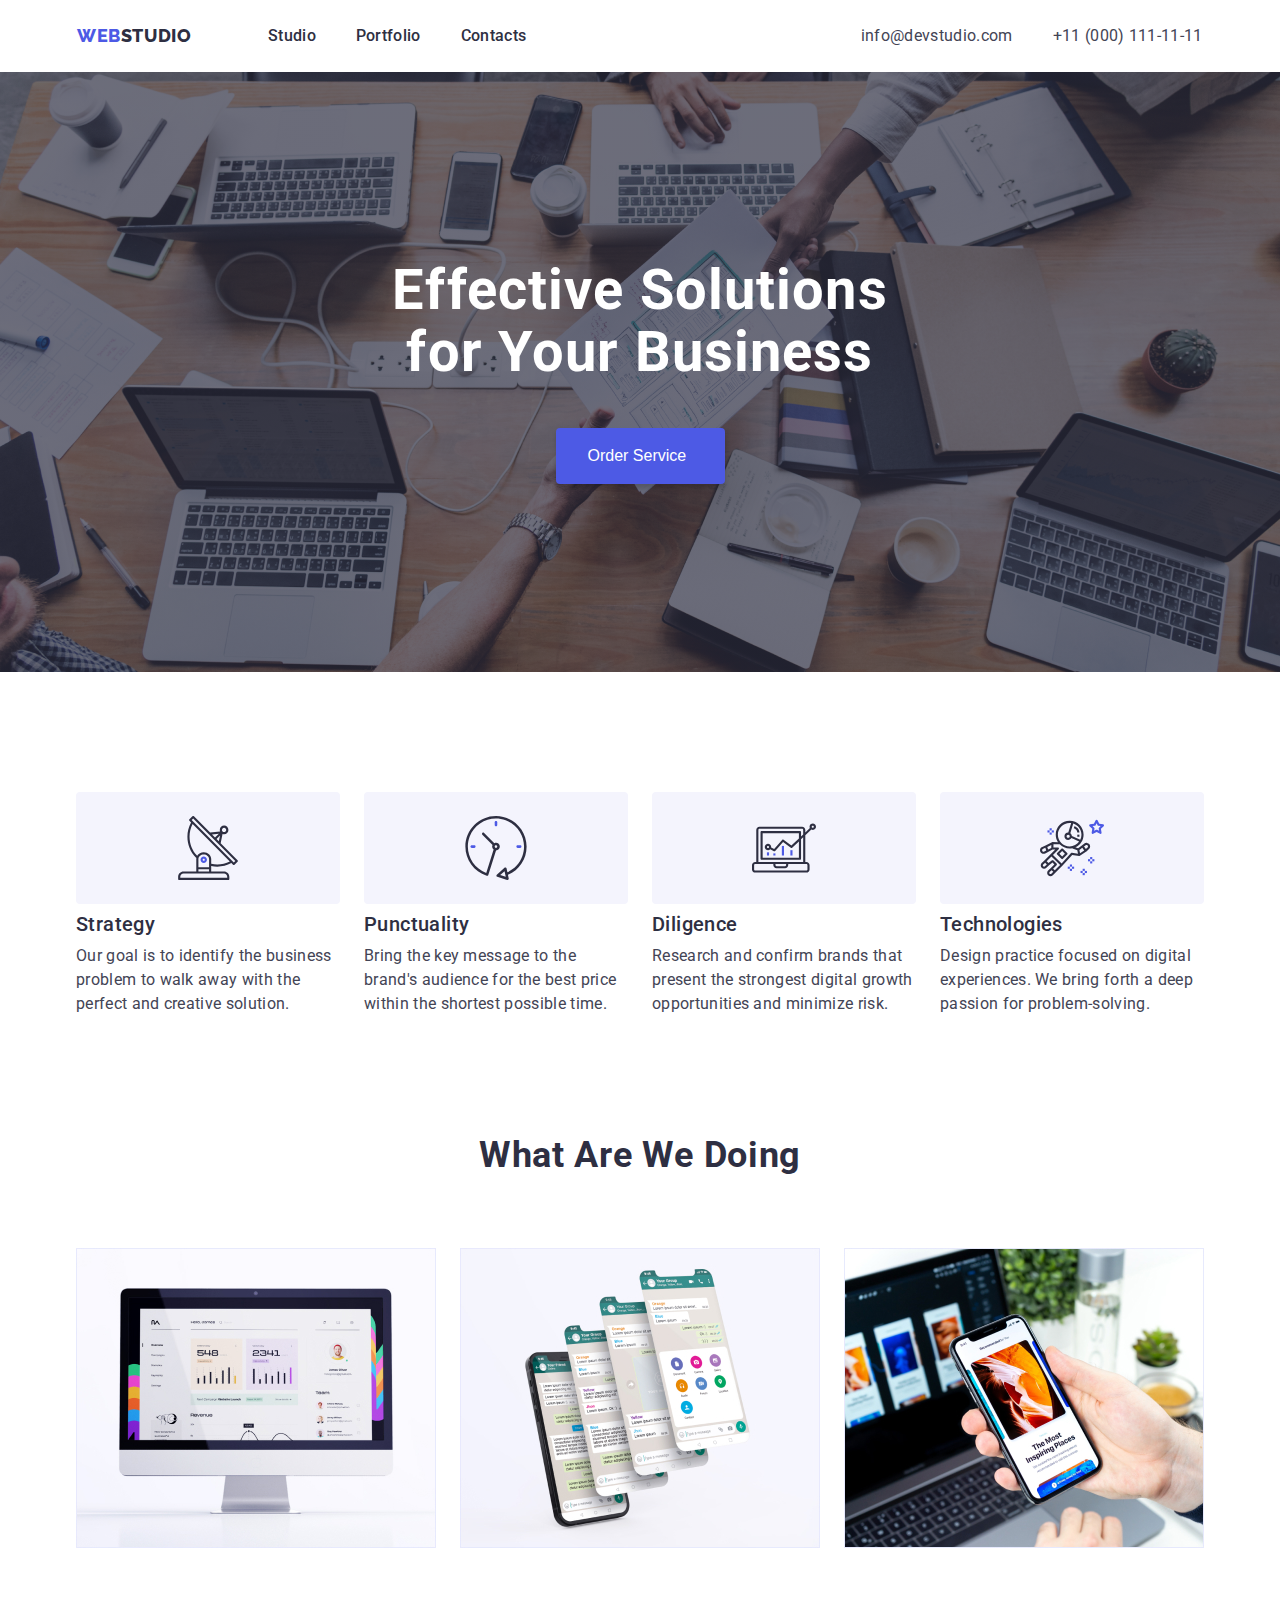
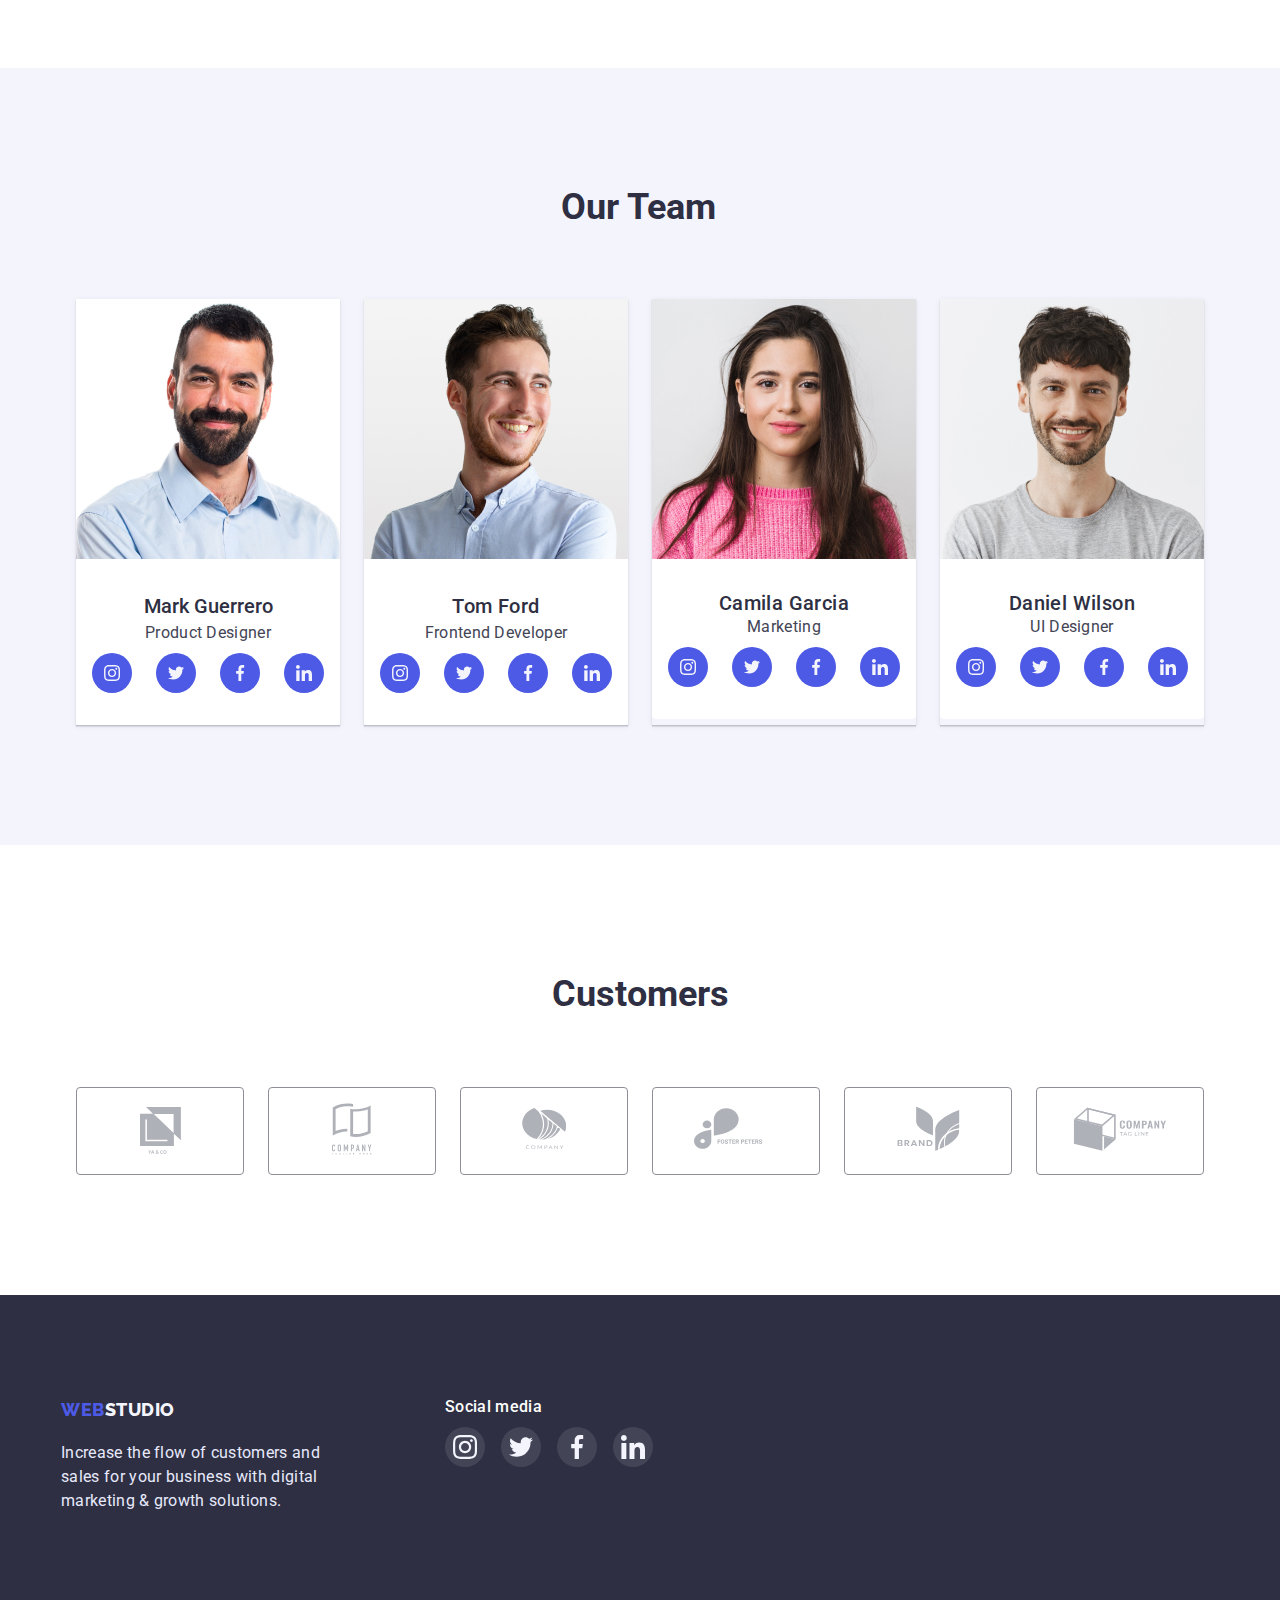
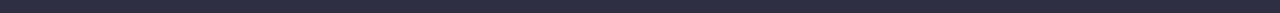
==== index.html @ 6d8fb976 "Update index.html" ====
<!DOCTYPE html>
<html lang="en">
<head>
    <meta charset="UTF-8">
    <meta http-equiv="X-UA-Compatible" content="IE=edge">
    <meta name="viewport" content="width=device-width, initial-scale=1.0">
    <title>WebStudio</title>
    <link rel="stylesheet" href="./css/styles.css">
    <link rel="stylesheet" href="./images/icons.svg">
    <link rel="preconnect" href="https://fonts.googleapis.com">
    <link rel="preconnect" href="https://fonts.gstatic.com" crossorigin>
    <link href="https://fonts.googleapis.com/css2?family=Raleway:wght@800&family=Roboto:wght@400;500;700&display=swap" rel="stylesheet">
</head>
<body>
 <header class="header-web">
    <div class="header-container">
    <nav class="menu">
        <a class="menu__logo" href="./index.html">Web<span class="menu-span">Studio</span></a> 
        <ul class="links">
            <li><a class="links__studio" href="./index.html">Studio</a></li>
            <li><a class="links__portfolio" href="./portfolio.html">Portfolio</a></li>
            <li><a class="links__contacts" href="#">Contacts</a></li>
        </ul>
    </nav>
    <address class="adress">
    <ul class="addresss">
        <li><a class="addresss__gmail" href="mailto:info@devstudio.com">info@devstudio.com</a></li>
        <li><a class="addresss__telefon" href="tel:+110001111111">+11 (000) 111-11-11</a></li>
    </ul>
    </address>
</div>
 </header> 
 <main>
<section class="section1">
<div class="container1">
<h1 class="section1__title">Effective Solutions for Your Business</h1>
<button class="section1__button" data-modal-open type="button">Order Service</button>
</div>
</section>
<div class="backdrop is-hidden" data-modal >
    <div class="modal">
    <button class="closer" data-modal-close><svg class="hrest" width="11" height="11"><use href="./images/symbol-defs.svg#icon-Vector-12"></use></svg></button>
    <form class="forma">
        <p class="forma__tutor">
        Leave your contacts and we will call you back
        </p>
        <label  class="name">
           <span4 class="name__fr">Name</span4>
        </label>
            <input class="forma__hp12" type="text" name="Ім'я">
            <a class="forma__person" href="#"><svg class="forma__person" width="12" height="12"><use href="./images/symbol-defs.svg#icon--c"></use></svg></a>
        <label for="jaffa" class="conect">
        <span3 class="conect__pol">Phone</span3>
        </label>
            <input  class="forma__len" type="tel" name="Телефон">
            <a class="forma__telefon" href="#"><svg class="forma__telefon" widht="13" height="13"><use href="./images/symbol-defs.svg#icon--b"></use></svg></a>
        <label for="mersy" class="conect">
         <span3 class="conect__ita">Email</span3>
        </label>
          <input class="forma__macb" type="email" name="Пошта">
          <a class="forma__poshta" href="#"><svg class="forma__poshta" widht="15" height="12"><use href="./images/symbol-defs.svg#icon--a"></use></svg></a>
        <label for="pineee" class="coments">
        <span3 class="coments__chi">Comment</span3>
        </label>
          <textarea id="comb" class="forma__blb" name="Коментар" rows="5" placeholder="Введіть текст" ></textarea>
        
        <label class="hobby">
            <input  type="checkbox" name="hobby"  value1="Погоджуюся з розсилкою та приймаю" />
            I accept the terms and conditions of the <a class="hobby__links" href="#">Privacy Policy</a>
          </label>
        <button class="button-modal" type="submit"><span2 class="title-modal">Send</span2></button>
      </form>
    </div>
    </div>
<section class="section2">
<div class="container2">
    <h2 class="section2__title">Feature</h2>
    <ul class="feature">
    <li class="feature1">
       <a class="symbol" href="">
    <svg width="64" height="64">
        <use href="./images/symbol-defs.svg#icon-antena"></use>
    </svg>
       </a>
        <h3 class="feature1__title">Strategy</h3>
        <p class="feature1__text">Our goal is to identify the business problem to walk away with the perfect and creative solution.</p>
    </li>
    <li class="feature2">
        <a class="symbol" href="">
        <svg  width="64" height="64">
            <use href="./images/symbol-defs.svg#icon-clock"></use>
        </svg>
    </a>
        <h3 class="feature2__title">Punctuality</h3>
        <p class="feature2__text">Bring the key message to the brand's audience for the best price within the shortest possible time.</p>
    </li>
    <li class="feature3"> 
        <a class="symbol" href="">
        <svg  width="64" height="64">
            <use href="./images/symbol-defs.svg#icon-diagram"></use>
        </svg>
        </a>
        <h3 class="feature3__title">Diligence</h3>
        <p class="feature3__text">Research and confirm brands that present the strongest digital growth opportunities and minimize risk.</p>
    </li>
    <li class="feature4">
        <a class="symbol"   href="">
        <svg  width="64" height="64">
            <use href="./images/symbol-defs.svg#icon-astronaut"></use>
        </svg>
        </a>
        <h3 class="feature4__title">Technologies</h3>
        <p class="feature4__text">Design practice focused on digital experiences. We bring forth a deep passion for problem-solving.</p>
    </li> 
    </ul>
</div> 
</section>
<section class="section3">
<div class="container3">
    <h2 class="section3__title">What are we doing</h2>
    <ul class="photo">
    <li class="photo-list"><a   href="#"><img  src="./images/Rectangle71.jpg" alt="mobile phones" width="360"></a></li>
    <li class="photo-list"><a href="#"><img  src="./images/Rectangle71(1).jpg" alt="computer" width="360"></a></li>
    <li class="photo-list"> <a  href="#"><img src="./images/Rectangle71(2).jpg" alt="mobile phone in hand" width="360" ></a></li>
    </ul>
</div>
</section>
<section class="section4">
    <div class="container4">
    <h2 class="section4__title">Our Team</h2>
    <ul class="team">
        <li class="person">
    <img width="264" src="./images/img(22).jpg" alt="mark guerrero">
<div class="hero-index">
    <h3 class="person1__title">Mark Guerrero</h3>
    <p class="person1__text">Product Designer</p>
   <ul class="social-media">
    <li class="social">
        <a class="insta2" href="">
            <svg width="16" height="16">
                <use href="./images/symbol-defs.svg#icon-instagram"></use>
            </svg>
        </a>
    </li>
    <li class="social">
        <a class= "twitter2" href="">
            <svg width="16" height="16">
                <use href="./images/symbol-defs.svg#icon-twitter"></use>
            </svg>
        </a>
    </li>
    <li class="social">
        <a class="facebook2" href="">
            <svg width="16" height="16">
                <use href="./images/symbol-defs.svg#icon-facebook"></use>
            </svg>
        </a>
    </li>
    <li class="social">
        <a class="linkedin2" href="">
            <svg width="16" height="16">
                <use href="./images/symbol-defs.svg#icon-linkedin"></use>
            </svg>
        </a>
    </li>
   </ul>
</div>
        </li>
        <li class="person">
    <img width="264" src="./images/img(23).jpg" alt="tom ford">
<div class="hero-index">
    <h3 class="person2__title">Tom Ford</h3>
    <p class="person2__text">Frontend Developer</p>
    <ul class="social-media">
        <li class="social">
            <a class="insta2" href="">
                <svg width="16" height="16">
                    <use href="./images/symbol-defs.svg#icon-instagram"></use>
                </svg>
            </a>
        </li>
        <li class="social">
            <a class= "twitter2" href="">
                <svg width="16" height="16">
                    <use href="./images/symbol-defs.svg#icon-twitter"></use>
                </svg>
            </a>
        </li>
        <li class="social">
            <a class="facebook2" href="">
                <svg width="16" height="16">
                    <use href="./images/symbol-defs.svg#icon-facebook"></use>
                </svg>
            </a>
        </li>
        <li class="social">
            <a class="linkedin2" href="">
                <svg width="16" height="16">
                    <use href="./images/symbol-defs.svg#icon-linkedin"></use>
                </svg>
            </a>
        </li>
       </ul>
</div>
        </li>
        <li class="person">
    <img width="264" src="./images/img(24).jpg" alt="camila garcia">
<div class="hero-index">
    <h3 class="person3__title">Camila Garcia</h3>
    <p class="person3__text">Marketing</p>
    <ul class="social-media">
        <li class="social">
            <a class="insta2" href="">
                <svg width="16" height="16">
                    <use href="./images/symbol-defs.svg#icon-instagram"></use>
                </svg>
            </a>
        </li>
        <li class="social">
            <a class= "twitter2" href="">
                <svg width="16" height="16">
                    <use href="./images/symbol-defs.svg#icon-twitter"></use>
                </svg>
            </a>
        </li>
        <li class="social">
            <a class="facebook2" href="">
                <svg width="16" height="16">
                    <use href="./images/symbol-defs.svg#icon-facebook"></use>
                </svg>
            </a>
        </li>
        <li class="social">
            <a class="linkedin2" href="">
                <svg width="16" height="16">
                    <use href="./images/symbol-defs.svg#icon-linkedin"></use>
                </svg>
            </a>
        </li>
       </ul>
</div>
        </li>
        <li class="person">
    <img width="264" src="./images/img(25).jpg" alt="daniel wilson">
<div class="hero-index">
    <h3 class="person4__title">Daniel Wilson</h3>
    <p class="person4__text">UI Designer</p>
    <ul class="social-media">
        <li class="social">
            <a class="insta2" href="">
                <svg width="16" height="16">
                    <use href="./images/symbol-defs.svg#icon-instagram"></use>
                </svg>
            </a>
        </li>
        <li class="social">
            <a class= "twitter2" href="">
                <svg width="16" height="16">
                    <use href="./images/symbol-defs.svg#icon-twitter"></use>
                </svg>
            </a>
        </li>
        <li class="social">
            <a class="facebook2" href="">
                <svg width="16" height="16">
                    <use href="./images/symbol-defs.svg#icon-facebook"></use>
                </svg>
            </a>
        </li>
        <li class="social">
            <a class="linkedin2" href="">
                <svg width="16" height="16">
                    <use href="./images/symbol-defs.svg#icon-linkedin"></use>
                </svg>
            </a>
        </li>
       </ul>
</div>
        </li>
</ul>
</div>
</section>
<section class="section5">
    <div class="container5">
     <h2 class="section5__vector">Customers</h2>
     <ul class="vector-group">
        <li class="group">
            <a class="client1" href="">
                <svg width="41" height="47">
                   <use href="./images/symbol-defs.svg#group-6"></use>
               </svg>
            </a>
        </li>
        <li class="group">
            <a href="">
                <svg width="40" height="52" class="client2" >
                    <use href="./images/symbol-defs.svg#group3"></use>
                </svg>
             </a>
        </li>
        <li class="group">
            <a href="">
                <svg width="44" height="41" class="client3" >
                    <use href="./images/symbol-defs.svg#group5"></use>
                </svg>
             </a>
        </li>
        <li class="group">
            <a href="">
                <svg width="84" height="41" class="client4" > 
                    <use href="./images/symbol-defs.svg#group2"></use>
                </svg>
             </a>
        </li>
        <li class="group">
            <a href="">
                <svg width="63" height="45" class="client5" >
                    <use href="./images/symbol-defs.svg#group4"></use>
                </svg>
             </a>
        </li>
        <li class="group">
            <a href="">
                <svg width="94" height="44" class="client6" >
                    <use href="./images/symbol-defs.svg#group1"></use>
                </svg>
             </a>
        </li>
     </ul>
    </div>
</section>
 </main>
 <footer class="footer">
<div class="footer__container">
    <div class="footer1">
  <a class="footer__title" href="./index.html">WEB<span class="footer-span">Studio</span></a>
  <p class="footer__text">Increase the flow of customers and sales for your business with digital marketing & growth solutions.</p>
</div>
<div class="footer2">
    <h4 class="text-media">Social media</h4>
<ul class="social-media">
    <li class="media">
        <a class="insta3" href="">
            <svg width="24" height="24">
                <use href="./images/symbol-defs.svg#icon-instagram"></use>
            </svg>
        </a>
    </li>
    <li class="media">
        <a class= "twitter3" href="">
            <svg width="24" height="24">
                <use href="./images/symbol-defs.svg#icon-twitter"></use>
            </svg>
        </a>
    </li>
    <li class="media">
        <a class="facebook3" href="">
            <svg width="24" height="24">
                <use href="./images/symbol-defs.svg#icon-facebook"></use>
            </svg>
        </a>
    </li>
    <li class="media">
        <a class="linkedin3" href="">
            <svg width="24" height="24">
                <use href="./images/symbol-defs.svg#icon-linkedin"></use>
            </svg>
        </a>
    </li>
   </ul>
</div>
</div>
 </footer>
 <script src="./js/modal.js"></script>
</body>
</html>
---- css/styles.css ----
h1,
h2,
h3,
h4,
h5,
h6,p{
margin: 0;
}
ul{
margin: 0;
list-style: none;
padding: 0;
}
img{
    display: block;
    max-width: 100%;
    height: auto;
}
.footer-span{
    width: 71px;
    height: 22px;
    font-family: 'Raleway';
    font-style: normal;
    font-weight: 800;
    font-size: 18px;
    line-height: 1.2;
    display: flex;
    align-items: center;
    letter-spacing: 0.03em;
    text-transform: uppercase;
    color: #F4F4FD;
}
.menu__logo{
text-decoration-line: none;
font-family: 'Raleway';
font-style: normal;
font-weight: 800;
font-size: 18px;
line-height: 1.3;
margin-right: 76px;
display: flex;
align-items: center;
letter-spacing: 0.03em;
text-transform: uppercase;
color: #4D5AE5;
}
.links__studio{
text-decoration-line: none;
font-style: normal;
font-weight: 500;
font-size: 16px;
line-height: 1.5;
letter-spacing: 0.02em;
position: relative;
color: #2E2F42;
}
.links__studio::after{
    content: '';
    position: absolute;
    width: 0%;
    height: 4px;
    left: 0;
    top: 44px;
    background: #404BBF;
    border-radius: 2px; 
    display: block;
    transition: width 250ms cubic-bezier(0.4, 0, 0.2, 1);
}
.links__studio:hover::after{
    width: 100%;
}
.links__portfolio::after{
    content: '';
    position: absolute;
    width: 0%;
    height: 4px;
    left: 0;
    top: 44px;
    background: #404BBF;
    border-radius: 2px; 
    display: block;
    transition: width 250ms cubic-bezier(0.4, 0, 0.2, 1);
}
.links__portfolio:hover::after{
    width: 100%;
}
.links__portfolio{
text-decoration-line: none;
font-style: normal;
font-weight: 500;
font-size: 16px;
line-height: 1.5;
letter-spacing: 0.02em;
position: relative;
color: #2E2F42;
}
.links__contacts{
text-decoration-line: none;
font-style: normal;
font-weight: 500;
font-size: 16px;
line-height: 1.5;
position: relative;
letter-spacing: 0.02em;
color: #2E2F42;
}
.links__contacts::after{
    content: '';
    position: absolute;
    width: 0%;
    height: 4px;
    left: 0;
    top: 44px;
    background: #404BBF;
    border-radius: 2px; 
    display: block;
    transition: width 250ms cubic-bezier(0.4, 0, 0.2, 1);
}
.links__contacts:hover::after{
    width: 100%;
}
.addresss__gmail{
text-decoration-line: none;
font-style: normal;
font-weight: 400;
font-size: 16px;
line-height: 1.5;
letter-spacing: 0.02em;
color: #434455;

}
.addresss__gmail:hover{
    color: #404BBF;
}
.addresss__gmail:focus{
    color: #404BBF;
}
.addresss__telefon{
text-decoration-line: none;
font-style: normal;
font-weight: 400;
font-size: 16px;
line-height: 1.5;
letter-spacing: 0.02em;
color: #434455;

}
.addresss__telefon:hover{
    color: #404BBF;
}
.addresss__telefon:focus{
    color: #404BBF;
}
.section1__title{
    width: 504px;
height: 120px;
font-style: normal;
font-weight: 700;
font-size: 56px;
line-height: 1.1;
text-align: center;
letter-spacing: 0.02em;
color: #FFFFFF;
}
.section1{
padding-top: 188px;
padding-bottom: 188px;
background-image: 
linear-gradient(
    rgba(46, 47, 66, 0.7),
    rgba(46, 47, 66, 0.7)
    ), 
url(../images/people-office\ 1.jpg);
background-repeat: no-repeat;
background-position: center;
max-width: 1440px;
margin-left: auto;
    margin-right: auto;
}
.section1__button{
    font-style: normal;
    font-weight: 500;
    font-size: 16px;
    line-height: 150%;
    margin-top: 48px;
    color: #FFFFFF; 
background: #4D5AE5;
box-shadow: 0px 4px 4px rgba(0, 0, 0, 0.15);
border-radius: 4px;
width: 169px;
height: 56px;
left: 636px;
top: 428px;
display: flex;
flex-direction: row;
align-items: flex-start;
padding: 16px 32px;
gap: 10px;
cursor: pointer;
border: none;
}
.section1__button:hover{
background-color: #404BBF;
}
.section1__button:focus{
    background-color: #404BBF;
}
.section2__title{
    position: absolute;
    width: 1px;
    height: 1px;
    margin: -1px;
    border: 0;
    padding: 0;
    white-space: nowrap;
    clip-path: inset(100%);
    clip: rect(0 0 0 0);
    overflow: hidden;
}
.feature1__title{
font-style: normal;
font-weight: 500;
font-size: 20px;
line-height: 1.2;
letter-spacing: 0.02em;
color: #2E2F42;
margin-bottom: 8px;
}
.feature1__text{
font-style: normal;
font-weight: 400;
font-size: 16px;
line-height: 1.5;
letter-spacing: 0.02em;
color: #434455;
}
.feature2__title{
font-style: normal;
font-weight: 500;
font-size: 20px;
line-height: 1.2;
letter-spacing: 0.02em;
color: #2E2F42;
margin-bottom: 8px;
}
.feature2__text{
font-style: normal;
font-weight: 400;
font-size: 16px;
line-height: 1.5;
letter-spacing: 0.02em;
color: #434455;
}
.feature3__title{
font-style: normal;
font-weight: 500;
font-size: 20px;
line-height: 1.2;
letter-spacing: 0.02em;
color: #2E2F42;
margin-bottom: 8px;
}
.feature3__text{
font-style: normal;
font-weight: 400;
font-size: 16px;
line-height: 1.5;
letter-spacing: 0.02em;
color: #434455;
}
.feature4__title{
font-style: normal;
font-weight: 500;
font-size: 20px;
line-height: 1.2;
letter-spacing: 0.02em;
color: #2E2F42;
margin-bottom: 8px;
}
.feature4__text{
font-style: normal;
font-weight: 400;
font-size: 16px;
line-height: 1.5;
letter-spacing: 0.02em;
color: #434455;
}
.section3__title{
align-items: center;
font-style: normal;
font-weight: 700;
font-size: 36px;
line-height: 1.1;
text-align: center;
letter-spacing: 0.02em;
text-transform: capitalize;
color: #2E2F42;
margin-bottom: 72px;

}
.links{
    list-style-type: none;
    display: flex;
    align-items: center;
    gap: 40px;
}
.addresss{
    list-style-type: none;
    display: flex;
    align-items: center;
    gap: 40px;
    margin-left: 332px;
    padding: 0;
}
.feature{
    list-style-type: none;
    display: flex;
    gap: 24px;
    
}
.feature1{
    width: 264px;
}
.feature2{
    width: 264px;
}
.feature3{
    width: 264px;
}
.feature4{
    width: 264px;
}
.photo{
    list-style-type: none;
    display: flex;
    margin:0 auto;
    margin-bottom: 120px;
    justify-content: center;
}
.photo-list:last-child{
    margin-right: 0;
}
.photo-list{
    margin-right: 24px;
}

.section4__title{
font-style: normal;
font-weight: 700;
font-size: 36px;
line-height: 1.1;
color: #2E2F42;
margin-top: 120px;
margin-bottom: 72px;
margin-left: 485px;

}
.team{
    list-style-type: none;
    display: flex;
}
.person{
    margin-right: 24px;
    box-shadow: 0px 1px 6px rgba(46, 47, 66, 0.08), 0px 1px 1px rgba(46, 47, 66, 0.16), 0px 2px 1px rgba(46, 47, 66, 0.08);
}
.person:last-child{
    margin-right: 0;
}
.person1__title{
    font-style: normal;
    font-weight: 500;
    font-size: 20px;
    line-height: 1.5;
    text-align: center;
    color: #2E2F42;
}
.person1__text{
    font-style: normal;
    font-weight: 400;
    font-size: 16px;
    line-height: 1.5;
    text-align: center;
    letter-spacing: 0.02em;
    color: #434455;
}
.person2__title{
font-style: normal;
font-weight: 500;
font-size: 20px;
line-height: 1.5;
text-align: center;
letter-spacing: 0.02em;
color: #2E2F42;
}
.person2__text{
font-style: normal;
font-weight: 400;
font-size: 16px;
line-height: 1.5;
text-align: center;
letter-spacing: 0.02em;
color: #434455;
}
.person3__title{
font-style: normal;
font-weight: 500;
font-size: 20px;
line-height: 1.2;
text-align: center;
letter-spacing: 0.02em;
color: #2E2F42;
}
.person3__text{
font-style: normal;
font-weight: 400;
font-size: 16px;
line-height: 1.5;
text-align: center;
letter-spacing: 0.02em;
color: #434455;
}
.person4__title{
font-style: normal;
font-weight: 500;
font-size: 20px;
line-height: 1.2;
text-align: center;
letter-spacing: 0.02em;
color: #2E2F42;
}
.person4__text{
font-style: normal;
font-weight: 400;
font-size: 16px;
line-height: 1.5;
text-align: center;
letter-spacing: 0.02em;
color: #434455;
}
.footer__title{
text-decoration: none;
font-family: 'Raleway';
font-style: normal;
font-weight: 800;
font-size: 18px;
line-height: 1.7;
display: flex;
align-items: center;
letter-spacing: 0.03em;
color: #4D5AE5;
padding-top: 100px;
}
.footer__text{
    width: 264px;
height: 72px;
left: 156px;
top: 2418px;
font-style: normal;
font-weight: 400;
font-size: 16px;
line-height: 1.5;
letter-spacing: 0.02em;
color: #E7E9FC;
padding-bottom: 100px;
padding-top: 16px;
}
.footer__container{
margin-left: auto;
margin-right: auto;
width: 1158px;
padding-right: 15px;
padding-left: 15px;
display: flex;
}
.header-web{
margin-left: auto;
margin-right: auto;
}
.header-container{
    background: #FFFFFF;
    box-sizing: border-box;
    display: flex;
margin-left: auto;
margin-right: auto;
width: 1158px;
padding-right: 15px;
padding-left: 15px;
align-items: center;
padding-top: 24px;
padding-bottom: 24px;
}
.adress{
    align-items: center;
    display: flex;
    margin-left: auto;
    margin-right: auto;
}
.menu{
    align-items: center;
    display: flex;
    margin-left: auto;
    margin-right: auto;
}
.section11__button1{
    display: flex;
flex-direction: row;
align-items: flex-start;
padding: 16px 24px;
width: 69px;
height: 48px;
background: #F4F4FD;
color: #4D5AE5;
border: 1px solid #E7E9FC;
border-radius: 4px;
cursor: pointer;
}
.section11__button1:hover{
    background: #404BBF;
    box-shadow: 0px 3px 1px rgba(0, 0, 0, 0.1), 0px 2px 1px rgba(0, 0, 0, 0.08), 0px 2px 2px rgba(0, 0, 0, 0.12);
    color: #FFFFFF;
}
.section11__button1:focus{
    background: #404BBF;
    box-shadow: 0px 3px 1px rgba(0, 0, 0, 0.1), 0px 2px 1px rgba(0, 0, 0, 0.08), 0px 2px 2px rgba(0, 0, 0, 0.12);
    color: #FFFFFF;
}
.section11__button2:hover{
    background: #404BBF;
    box-shadow: 0px 3px 1px rgba(0, 0, 0, 0.1), 0px 2px 1px rgba(0, 0, 0, 0.08), 0px 2px 2px rgba(0, 0, 0, 0.12);
    color: #FFFFFF;
}
.section11__button2:focus{
    background: #404BBF;
    box-shadow: 0px 3px 1px rgba(0, 0, 0, 0.1), 0px 2px 1px rgba(0, 0, 0, 0.08), 0px 2px 2px rgba(0, 0, 0, 0.12);
    color: #FFFFFF;
}
.section11__button2{
    box-sizing: border-box;
display: flex;
flex-direction: row;
justify-content: center;
align-items: center;
padding: 12px 24px;
width: 116px;
height: 48px;
background: #F4F4FD;
color: #4D5AE5;
border: 1px solid #E7E9FC;
border-radius: 4px;
cursor: pointer;
}
.section11__button3:hover{
    background: #404BBF;
    box-shadow: 0px 3px 1px rgba(0, 0, 0, 0.1), 0px 2px 1px rgba(0, 0, 0, 0.08), 0px 2px 2px rgba(0, 0, 0, 0.12);
    color: #FFFFFF;
}
.section11__button3:focus{
    background: #404BBF;
    box-shadow: 0px 3px 1px rgba(0, 0, 0, 0.1), 0px 2px 1px rgba(0, 0, 0, 0.08), 0px 2px 2px rgba(0, 0, 0, 0.12);
    color: #FFFFFF;
}
.section11__button3{
    box-sizing: border-box;
display: flex;
flex-direction: row;
justify-content: center;
align-items: center;
padding: 12px 24px;
width: 78px;
height: 48px;
background: #F4F4FD;
color: #4D5AE5;
border: 1px solid #E7E9FC;
border-radius: 4px;
cursor: pointer;
}
.section11__button4:hover{
    background: #404BBF;
    box-shadow: 0px 3px 1px rgba(0, 0, 0, 0.1), 0px 2px 1px rgba(0, 0, 0, 0.08), 0px 2px 2px rgba(0, 0, 0, 0.12);
    color: #FFFFFF;
}
.section11__button4:focus{
    background: #404BBF;
    box-shadow: 0px 3px 1px rgba(0, 0, 0, 0.1), 0px 2px 1px rgba(0, 0, 0, 0.08), 0px 2px 2px rgba(0, 0, 0, 0.12);
    color: #FFFFFF;
}
.section11__button4{
    box-sizing: border-box;
    display: flex;
    flex-direction: row;
    justify-content: center;
    align-items: center;
    padding: 12px 24px;
    width: 101px;
    height: 48px;
    background: #F4F4FD;
    color: #4D5AE5;
    border: 1px solid #E7E9FC;
    border-radius: 4px;
    cursor: pointer;
}
.section11__button5:hover{
    background: #404BBF;
    box-shadow: 0px 3px 1px rgba(0, 0, 0, 0.1), 0px 2px 1px rgba(0, 0, 0, 0.08), 0px 2px 2px rgba(0, 0, 0, 0.12);
    color: #FFFFFF;
}
.section11__button5:focus{
    background: #404BBF;
    box-shadow: 0px 3px 1px rgba(0, 0, 0, 0.1), 0px 2px 1px rgba(0, 0, 0, 0.08), 0px 2px 2px rgba(0, 0, 0, 0.12);
    color: #FFFFFF;
}
.section11__button5{
    box-sizing: border-box;
display: flex;
flex-direction: row;
justify-content: center;
align-items: center;
padding: 12px 24px;
width: 126px;
height: 48px;
background: #F4F4FD;
color: #4D5AE5;
border: 1px solid #E7E9FC;
border-radius: 4px;
cursor: pointer;
}
.papka-div{
    padding-top: 32px;
    padding-bottom: 32px;
    padding-left: 16px;
}
.hero-index{
    background: #FFFFFF;
border-radius: 0px 0px 4px 4px;
padding: 32px 16px;
}
.hero-papka{
    position: relative;
    overflow: hidden;

}
.animation{
    position: absolute;
width: 100%;
height: 100%;
left: 0;
top: 0;
transition: transform 250ms cubic-bezier(0.4, 0, 0.2, 1);
background: #4D5AE5;
padding-left: 24px;
padding-right: 24px;
padding-top: 63px;
padding-bottom: 63px;
transform: translateY(+100%) ;
margin-top: 5px;
display: block;

}
.papka{
    background: #FFFFFF;
border: 1px solid #E7E9FC;
margin-bottom: 48px;
margin-right: 22px;
cursor: pointer;
}
.papka:hover .ngshka{
    transform: translateY(0%);   
}
.animation__text-animation{
width: 322px;
height: 168px;
left: 239px;
top: 323px;
font-family: sans-serif;
font-style: normal;
font-weight: 400;
font-size: 18px;
line-height: 28px;
/* or 156% */

letter-spacing: 0.03em;

color: #FFFFFF;
} 
.papka:last-child {
    background: #FFFFFF;
border: 1px solid #E7E9FC;
margin-bottom: 0;
margin-right: 0;
}
.papka:nth-child(3){
    background: #FFFFFF;
border: 1px solid #E7E9FC;
margin-bottom: 48px;
margin-right: 0;
}
.papka:nth-child(6){
    background: #FFFFFF;
border: 1px solid #E7E9FC;
margin-bottom: 48px;
margin-right: 0;
}
.papka:nth-child(7){
    background: #FFFFFF;
border: 1px solid #E7E9FC;
margin-bottom: 0;
margin-right: 22px;
}
.papka:nth-child(8){
    background: #FFFFFF;
border: 1px solid #E7E9FC;
margin-bottom: 0;
margin-right: 22px;
}
.papka:hover{
    box-shadow: 0px 1px 6px rgba(46, 47, 66, 0.08), 0px 1px 1px rgba(46, 47, 66, 0.16), 0px 2px 1px rgba(46, 47, 66, 0.08);
}
.papka__title{
font-style: normal;
font-weight: 500;
font-size: 20px;
line-height: 1.2;
color: #2E2F42;
}
.papka__text{
font-style: normal;
font-weight: 400;
font-size: 16px;
line-height: 1.5;
color: #434455;
margin-top: 8px;
}
body{
    font-family: 'Roboto', sans-serif;
margin: 0;
}
.menu-span{
    width: 71px;
height: 24px;
font-family: 'Raleway';
font-style: normal;
font-weight: 800;
font-size: 18px;
line-height: 1.3;
display: flex;
align-items: center;
text-transform: uppercase;
color: #2E2F42;
}
.container1{
display: flex;
flex-direction: column;
align-items: center;
margin-left: auto;
margin-right: auto;
width: 1158px;
}
.links__studio:hover{
   color:  #404BBF;
}
.links__contacts:hover{
    color:  #404BBF;
}
.links__portfolio:hover{
    color:  #404BBF;
}
.links__studio:focus{
    color:  #404BBF;
 }
 .links__contacts:focus{
     color:  #404BBF;
 }
 .links__portfolio:focus{
     color:  #404BBF;
 }
.container2{
    margin-left: auto;
margin-right: auto;
width: 1128px;
padding-right: 15px;
padding-left: 15px;
align-items: center;
    padding-top: 120px;
    display: flex;
    padding-bottom: 120px;
    justify-content: center;
}
.section2{
    background: #FFFFFF;
    display: flex;
}
.section3{
    background: #FFFFFF;
    display: flex;
}
.container3{
    margin-left: auto;
    margin-right: auto;
    padding-right: 15px;
    padding-left: 15px; 
    width: 1128px;
}
.section4{
    background: #F4F4FD;
    display: flex;
}
.container4{
    background: #F4F4FD;
    padding-bottom: 120px;
    margin-left: auto;
margin-right: auto;
padding-right: 15px;
padding-left: 15px;
width: 1128px;
}
.footer{
    background: #2E2F42;
}
.section-last{
    background: #FFFFFF;
    display: flex;
}
.container11{
    display: flex;
    margin-top: 96px;
    margin-bottom: 72px;
    gap: 24px;
    margin-left: auto;
margin-right: auto;
padding-right: 15px;
padding-left: 15px;
align-items: center;
justify-content: center;
width: 1158px;
}
.container12{
    margin-left: auto;
margin-right: auto;
padding-right: 15px;
padding-left: 15px;
align-items: center;
width: 1135px;
}
.section12{
    background: #FFFFFF;
    padding-bottom: 120px;
}
.hero-picture{
   display: flex ;
flex-wrap: wrap;
list-style: none;
justify-content: center;
}
.social{
    background: #4D5AE5;
    height: 40px;
    width: 40px;
border-radius: 50%;
display: flex;
align-items: center;
justify-content: center;
margin-right: 24px;
}
.social:hover{
    background: #404BBF;
}
.social:last-child{
    margin-right: 0;
}
.insta2{
    height: 16px;
    width: 16px;
}
.twitter2{
    height: 16px;
    width: 16px;
}

.social-media{
    display: flex;
    margin-top: 8px;
}
.facebook2{
    height: 16px;
    width: 16px;
}
.linkedin2{
    height: 16px;
    width: 16px;
}
.media{
    height: 40px;
    width: 40px;
border-radius: 50%;
display: flex;
align-items: center;
justify-content: center;  
background: rgba(255, 255, 255, 0.1);
margin-right: 16px;
}
.media:last-child{
    margin-right: 0;
}
.media:hover{
    background: #31D0AA;
}
.linkedin3{
height: 24px;
width: 24px;
}
.insta3{
    height: 24px;
    width: 24px;
}
.facebook3{
    height: 24px;
    width: 24px;
}
.twitter3{
    height: 24px;
    width: 24px;
}
.text-media{
font-style: normal;
font-weight: 500;
font-size: 16px;
line-height: 1.5;
letter-spacing: 0.02em;
color: #FFFFFF;
}
.footer2{
    padding-top: 100px;
    margin-left: 120px;
}
.symbol{
background: #F4F4FD;
border-radius: 4px;
width: 264px;
height: 112px;
display: flex;
align-items: center;
justify-content: center;
margin-bottom: 8px;
}
.vector-group{
    display: flex;
    justify-content: center;
}
.group{
    border: 1px solid #8E8F99;
border-radius: 4px;
height: 86px;
width: 166px;
display: flex;
justify-content: center;
align-items: center;
margin-right: 24px;

}
.group:hover{
    border: 1px solid #404BBF;
    fill: #404BBF;
}
.group:last-child{
    margin-right: 0;
}
.container5{
    width: 1128px;
    margin-left: auto;
margin-right: auto;
padding-right: 15px;
padding-left: 15px;
padding-top: 130px;
padding-bottom: 120px;
}
.section5__vector{
    font-style: normal;
font-weight: 700;
font-size: 36px;
line-height: 1.1;
color: #2E2F42;
text-align: center;
padding-bottom: 72px;
}
.client1{
fill: #AFB1B8; 
width:41px;
 height:47px;
}
.client1:hover{
    fill: #404BBF;
}
.client2{
fill:  #AFB1B8;
}
.client2:hover{
    fill: #404BBF;
}
.client3{
fill: #AFB1B8;
}
.client3:hover{
    fill: #404BBF;
}
.client4{
fill: #AFB1B8;
}
.client4:hover{
    fill: #404BBF;
}
.client5{
fill: #AFB1B8;
}
.client5:hover{
fill: #404BBF;
}
.client6{
fill: #AFB1B8;
}
.client6:hover{
    fill: #404BBF;
}
.backdrop.is-hidden{
    opacity: 0;
    pointer-events: none;
    }
    .modal{
        position: absolute;
        transform: translate(-50%, -50%);
        min-height: 581px;
        min-width: 528px;
        left: 50%;
        top: 50%;
        border-radius: 4px;
        background-color: #FFFFFF; 
    box-shadow: 0px 1px 3px rgba(0, 0, 0, 0.12), 0px 1px 1px rgba(0, 0, 0, 0.14), 0px 2px 1px rgba(0, 0, 0, 0.2);  
    display: block; 
    }
    .forma{
        display:grid;
        }
        .forma__tutor{
            width: 448px;
        height: 23px;
        left: 576px;
        top: 261px;
        font-style: normal;
        font-weight: 700;
        font-size: 20px;
        line-height: 23px;
        text-align: center;
        letter-spacing: 0.03em;
        color: #212121;
        margin-top: 2px;
        margin-left: 40px;
        margin-right: 40px;
        padding-bottom: 16px;
        }
        .name__fr{
            width: 22px;
            height: 14px;
            left: 576px;
            top: 296px;
            font-style: normal;
            font-weight: 400;
            font-size: 12px;
            line-height: 14px;
            letter-spacing: 0.01em;
            color: #757575;
            margin-left: 40px;
            margin-top: 12px;
            margin-bottom: 4px;
        }
        .conect__pol{
            width: 58px;
            height: 14px;
            left: 576px;
            top: 364px;
            font-style: normal;
            font-weight: 400;
            font-size: 12px;
            line-height: 14px;
            letter-spacing: 0.01em;
            color: #757575;
           margin-left: 40px; 
           margin-top: 10px;
           margin-bottom: 4px;
        }
        .forma__hp12{
            width: 448px;
            height: 40px;
            left: 0;
            top: 0;
            padding-left: 42px;
            border: 1px solid rgba(33, 33, 33, 0.2);
            border-radius: 4px;
            position: relative;
            margin-left: 40px;
            outline: none;
            padding-left: 24px;
        margin-right: 24px;
        margin-bottom: 26px;
        }
        
        .forma__hp12:focus+ .forma__person{
        fill: #2196F3;
        outline: none;
        }
        .forma__len:focus + .forma__telefon{
            fill: #2196F3;
            outline: none; 
        }
        .forma__macb:focus+ .forma__poshta{
            fill: #2196F3;
        outline: none;
        }
        .forma__macb{
            width: 448px;
            height: 40px;
            left: 0;
            top: 0;
        padding-left: 42px;
            border: 1px solid rgba(33, 33, 33, 0.2);
            border-radius: 4px;
            position: relative;
            margin-left: 40px;
            outline: none;
            padding-left: 24px;
            margin-right: 24px;
            margin-bottom: 26px;
        }
        .forma__macb:focus{
            border: 1px solid #2196F3; 
        }
        .forma__len{
            width: 448px;
            height: 40px;
            left: 0;
            top: 0;
            padding-left: 42px;
            border: 1px solid rgba(33, 33, 33, 0.2);
            border-radius: 4px;
            position: relative;
            margin-left: 40px;
            outline: none;
            padding-left: 24px;
            margin-right: 24px;
            margin-bottom: 26px;
        }
        .forma__len:focus{
            border: 1px solid #2196F3; 
        }
        .forma__blb{
            width: 448px;
            height: 120px;
            left: 576px;
            top: 518px;
            outline: none;
            border: 1px solid rgba(33, 33, 33, 0.2);
            border-radius: 4px;
            padding-left: 16px;
            padding-top: 12px;
            margin-left: 40px;
        }
        .forma__blb:focus{
            border: 1px solid #2196F3; 
        }
        .forma__person{
            width: 12px;
        height: 12px;
        transform: translateY(-26px);
        position: absolute;
        outline: none;
        left: 28px;
        top: 84px;
        display: inline-block;
        }
        .forma__hp12:focus{
            border: 1px solid #2196F3;  
        }
        .forma__telefon{
            width: 13px;
        height: 13px;
        left: 28px;
        transform: translateY(-27px);
        position: absolute;
        top: 114px;
        outline: none;
        }
        .forma__poshta{
            width: 15px;
        height: 12px;
        left: 29px;
        transform: translateY(-26px);
        position: absolute;
        top: 142px;
        outline: none;
        }
        .coments__chi{
            width: 41px;
            height: 14px;
            left: 576px;
            top: 432px;
            font-style: normal;
            font-weight: 400;
            font-size: 12px;
            line-height: 14px;
            letter-spacing: 0.01em;
            color: #757575;
            margin-left: 40px; 
            margin-top: 10px;
            margin-bottom: 4px;
         } 
        
        .conect__ita{
            width: 41px;
            height: 14px;
            left: 576px;
            top: 432px;
            font-style: normal;
            font-weight: 400;
            font-size: 12px;
            line-height: 14px;
            letter-spacing: 0.01em;
            color: #757575;
            margin-left: 40px; 
           margin-top: 10px;
           margin-bottom: 4px;
        }
        .hobby{
            margin-top: 20px;
            margin-left: 52px;
            margin-bottom: 30px;
        }
        .value1{
            width: 400.62px;
            height: 24px;
            left: 612.38px;
            top: 658px;
            font-style: normal;
            font-weight: 400;
            font-size: 14px;
            line-height: 24px;
            letter-spacing: 0.03em;
            color: #757575;
        }
        .hobby__links{
            width: 400.62px;
            height: 24px;
            left: 612.38px;
            top: 658px;
            font-style: normal;
            font-weight: 400;
            font-size: 14px;
            line-height: 24px;
            letter-spacing: 0.03em;
            margin-left: 5px;
            color: #2196F3;
        }
        .forma__telefon:focus{
            fill: #2196F3;
            outline: none;
        }
        .closer{
            width: 30px;
        height: 30px;
        background: #FFFFFF;
        border: 1px solid rgba(0, 0, 0, 0.1);
        border-radius: 50%;
        margin-top: 8px;
        margin-left: 490px;
        }
        .button-modal{
            width: 169px;
height: 56px;
        left: 700px;
        top: 712px;
        background: #2196F3;
        box-shadow: 0px 4px 4px rgba(0, 0, 0, 0.15);
        border-radius: 4px;
        margin-left: 164px;
        margin-right: 164px;
        margin-bottom: 16px;
        
        }
        .title-modal{
        font-style: normal;
        font-weight: 700;
        font-size: 16px;
        line-height: 30px;
        display: flex;
        align-items: center;
        text-align: center;
        letter-spacing: 0.06em;
        color: #FFFFFF;
        margin-left: 46px;
        padding-top: 8px;
        margin-bottom: 16px;
        
        margin-right: 32px;
        }
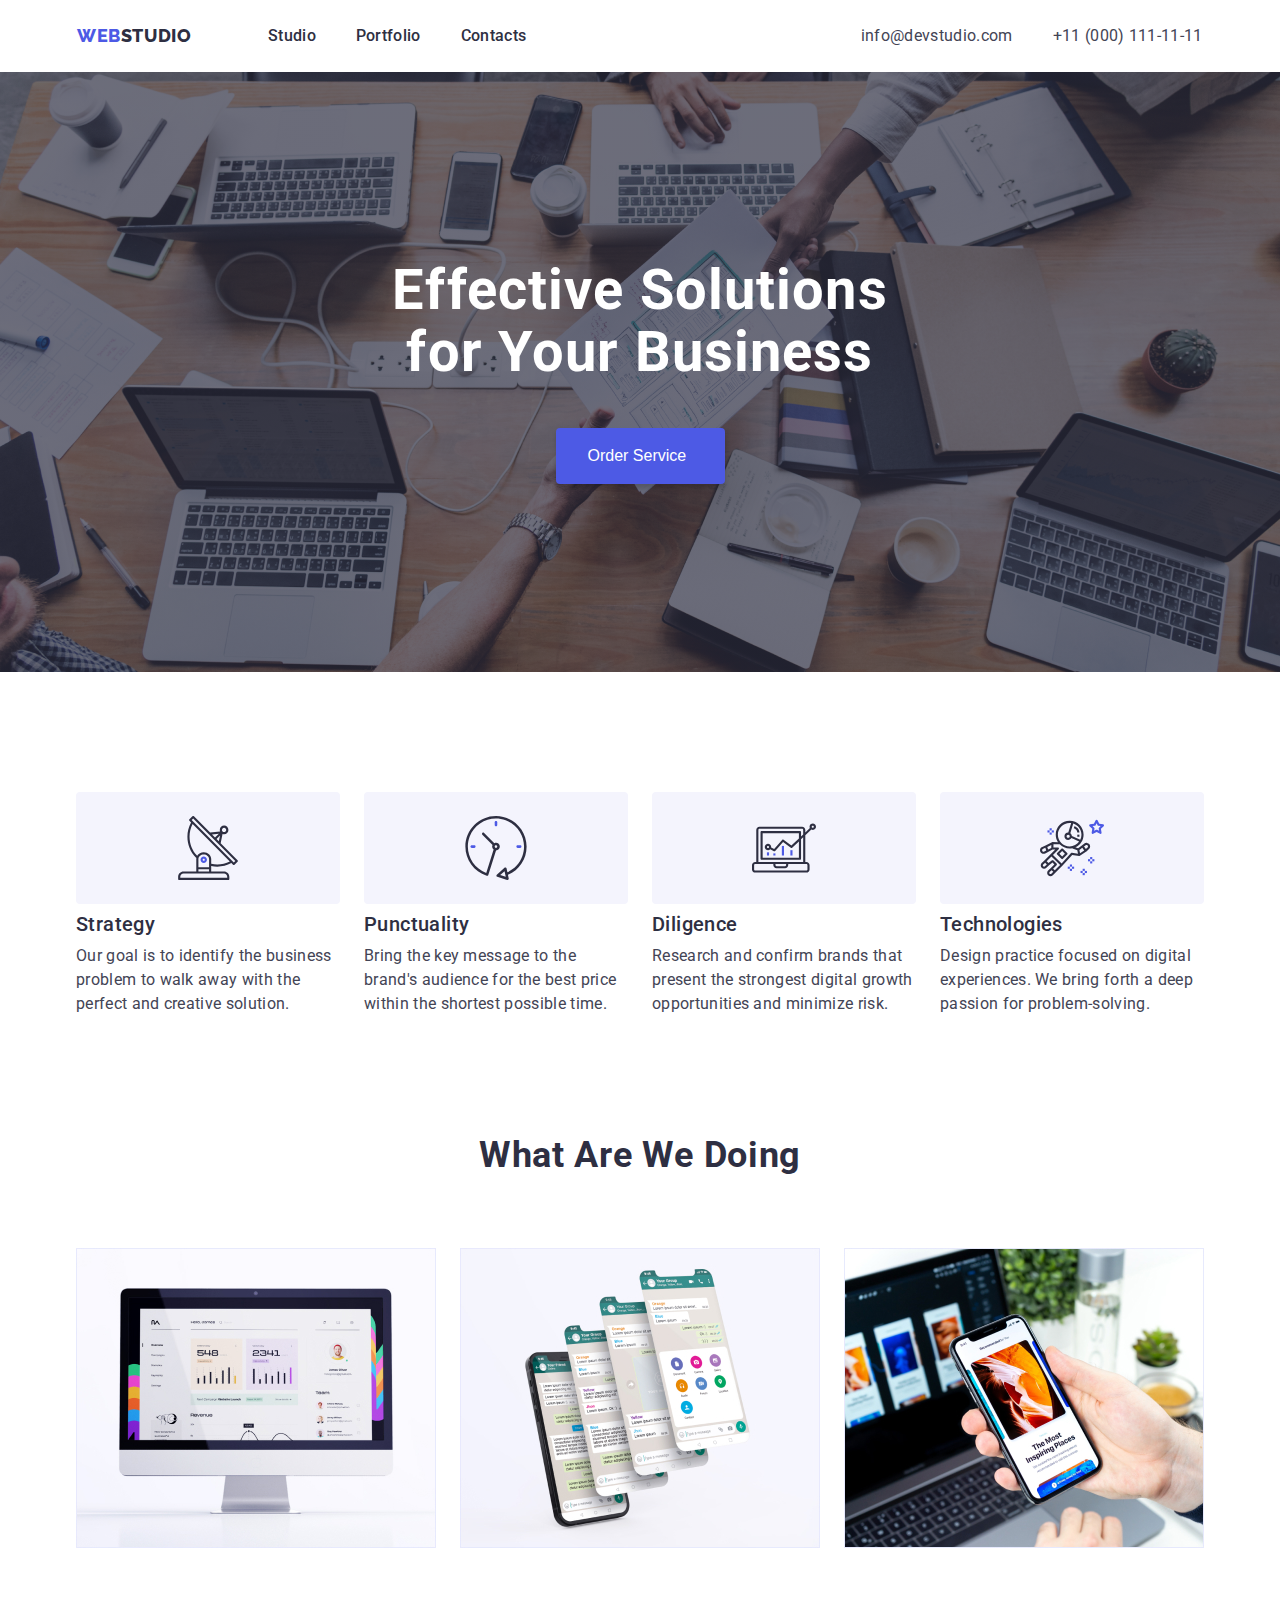
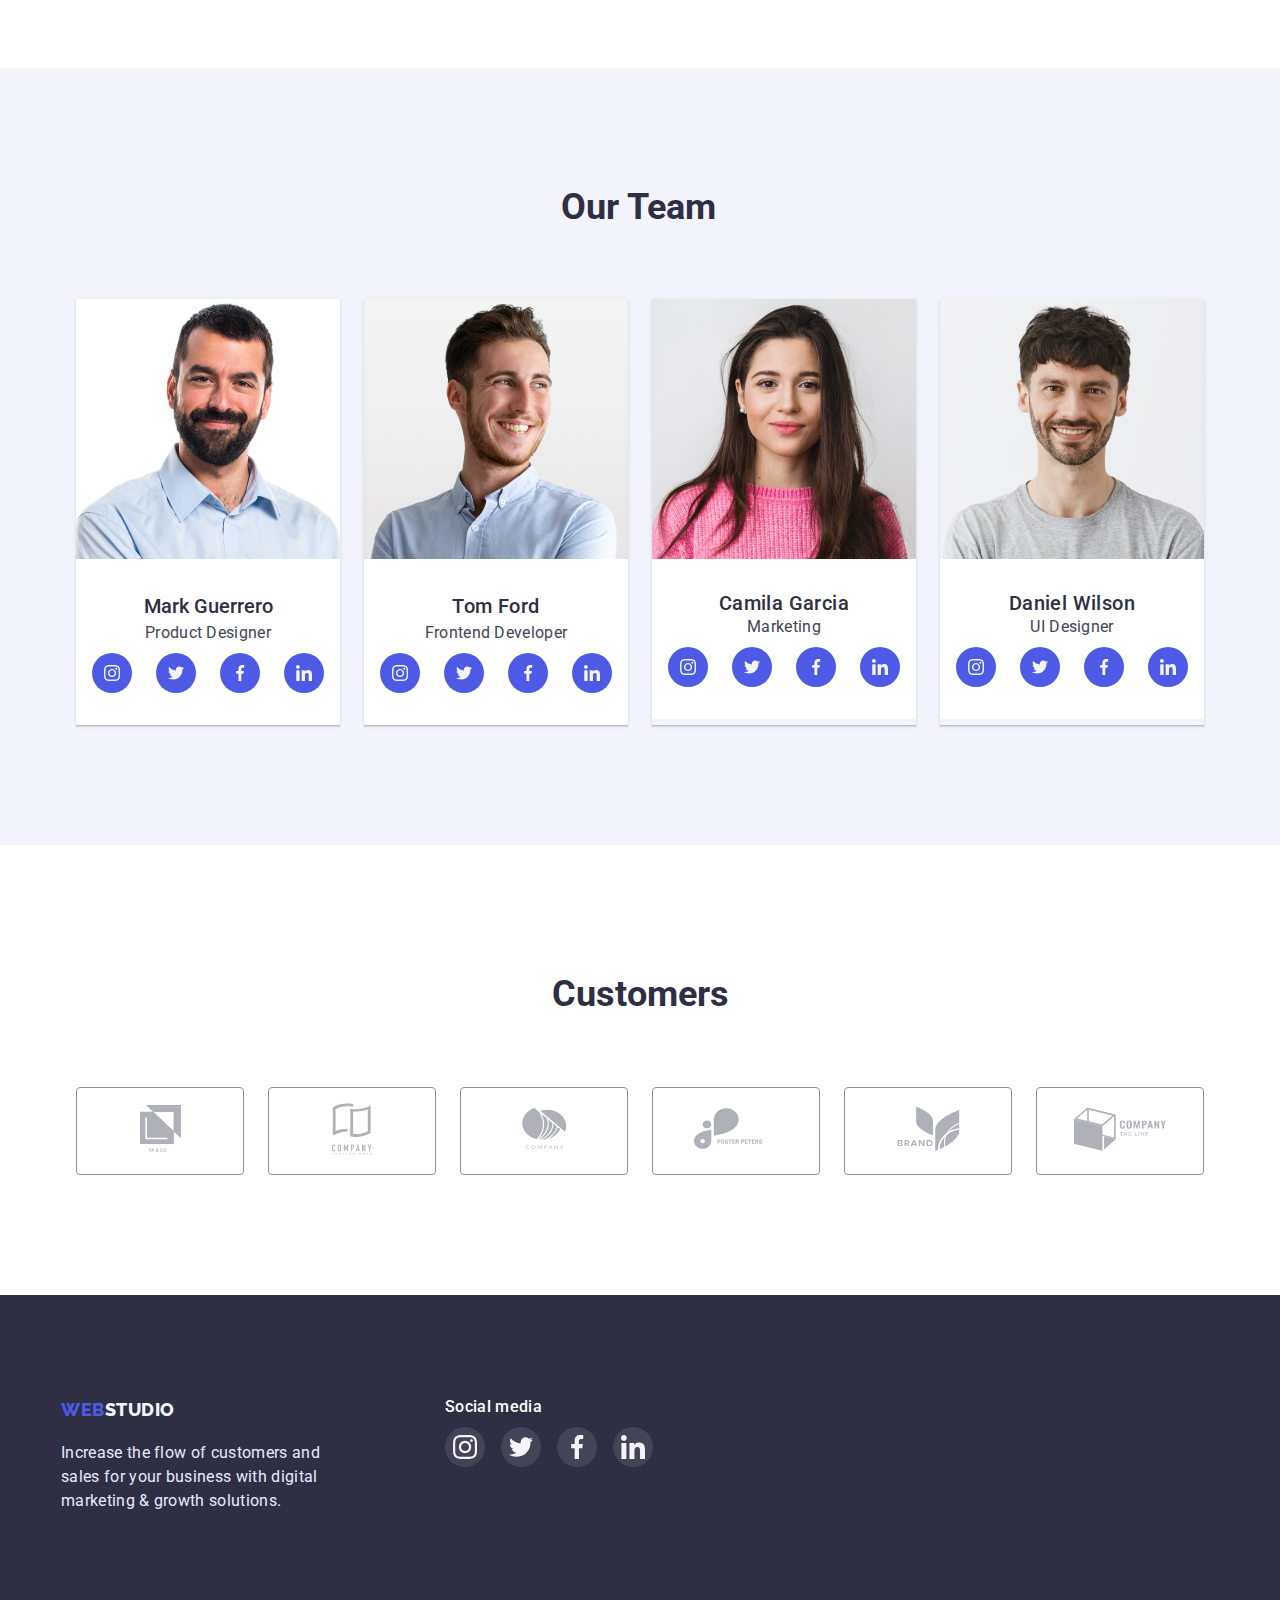
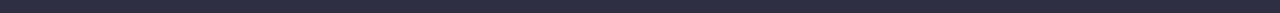
==== commit 8c9ede2f: "Update index.html" ====
--- a/index.html
+++ b/index.html
@@ -39,34 +39,34 @@
 </section>
 <div class="backdrop is-hidden" data-modal >
     <div class="modal">
-    <button class="closer" data-modal-close><svg class="hrest" width="11" height="11"><use href="./images/symbol-defs.svg#icon-Vector-12"></use></svg></button>
+    <button class="closer" data-modal-close><svg class="hrest" width="8" height="8"><use href="./images/symbol-defs.svg#chrest"></use></svg></button>
     <form class="forma">
         <p class="forma__tutor">
-        Leave your contacts and we will call you back
+            Leave your contacts and we will call you back
         </p>
         <label  class="name">
            <span4 class="name__fr">Name</span4>
         </label>
-            <input class="forma__hp12" type="text" name="Ім'я">
+            <input class="forma__hp12" type="text" name="Name">
             <a class="forma__person" href="#"><svg class="forma__person" width="12" height="12"><use href="./images/symbol-defs.svg#icon--c"></use></svg></a>
         <label for="jaffa" class="conect">
         <span3 class="conect__pol">Phone</span3>
         </label>
-            <input  class="forma__len" type="tel" name="Телефон">
+            <input  class="forma__len" type="tel" name="Phone">
             <a class="forma__telefon" href="#"><svg class="forma__telefon" widht="13" height="13"><use href="./images/symbol-defs.svg#icon--b"></use></svg></a>
         <label for="mersy" class="conect">
          <span3 class="conect__ita">Email</span3>
         </label>
-          <input class="forma__macb" type="email" name="Пошта">
+          <input class="forma__macb" type="email" name="Email">
           <a class="forma__poshta" href="#"><svg class="forma__poshta" widht="15" height="12"><use href="./images/symbol-defs.svg#icon--a"></use></svg></a>
         <label for="pineee" class="coments">
         <span3 class="coments__chi">Comment</span3>
         </label>
-          <textarea id="comb" class="forma__blb" name="Коментар" rows="5" placeholder="Введіть текст" ></textarea>
+          <textarea id="comb" class="forma__blb" name="Comment" rows="5" placeholder="Text input" ></textarea>
         
         <label class="hobby">
-            <input  type="checkbox" name="hobby"  value1="Погоджуюся з розсилкою та приймаю" />
-            I accept the terms and conditions of the <a class="hobby__links" href="#">Privacy Policy</a>
+            <input  type="checkbox" name="hobby"  value1="I accept the terms and conditions of the" />
+            I accept the terms and conditions of the<a class="hobby__links" href="#">Private Privacy</a>
           </label>
         <button class="button-modal" type="submit"><span2 class="title-modal">Send</span2></button>
       </form>
@@ -77,7 +77,7 @@
     <h2 class="section2__title">Feature</h2>
     <ul class="feature">
     <li class="feature1">
-       <a class="symbol" href="">
+       <a class="symbol" href="#">
     <svg width="64" height="64">
         <use href="./images/symbol-defs.svg#icon-antena"></use>
     </svg>
@@ -86,7 +86,7 @@
         <p class="feature1__text">Our goal is to identify the business problem to walk away with the perfect and creative solution.</p>
     </li>
     <li class="feature2">
-        <a class="symbol" href="">
+        <a class="symbol" href="#">
         <svg  width="64" height="64">
             <use href="./images/symbol-defs.svg#icon-clock"></use>
         </svg>
@@ -95,7 +95,7 @@
         <p class="feature2__text">Bring the key message to the brand's audience for the best price within the shortest possible time.</p>
     </li>
     <li class="feature3"> 
-        <a class="symbol" href="">
+        <a class="symbol" href="#">
         <svg  width="64" height="64">
             <use href="./images/symbol-defs.svg#icon-diagram"></use>
         </svg>
@@ -104,7 +104,7 @@
         <p class="feature3__text">Research and confirm brands that present the strongest digital growth opportunities and minimize risk.</p>
     </li>
     <li class="feature4">
-        <a class="symbol"   href="">
+        <a class="symbol"   href="#">
         <svg  width="64" height="64">
             <use href="./images/symbol-defs.svg#icon-astronaut"></use>
         </svg>
@@ -136,28 +136,28 @@
     <p class="person1__text">Product Designer</p>
    <ul class="social-media">
     <li class="social">
-        <a class="insta2" href="">
+        <a class="insta2" href="#">
             <svg width="16" height="16">
                 <use href="./images/symbol-defs.svg#icon-instagram"></use>
             </svg>
         </a>
     </li>
     <li class="social">
-        <a class= "twitter2" href="">
+        <a class= "twitter2" href="#">
             <svg width="16" height="16">
                 <use href="./images/symbol-defs.svg#icon-twitter"></use>
             </svg>
         </a>
     </li>
     <li class="social">
-        <a class="facebook2" href="">
+        <a class="facebook2" href="#">
             <svg width="16" height="16">
                 <use href="./images/symbol-defs.svg#icon-facebook"></use>
             </svg>
         </a>
     </li>
     <li class="social">
-        <a class="linkedin2" href="">
+        <a class="linkedin2" href="#">
             <svg width="16" height="16">
                 <use href="./images/symbol-defs.svg#icon-linkedin"></use>
             </svg>
@@ -173,28 +173,28 @@
     <p class="person2__text">Frontend Developer</p>
     <ul class="social-media">
         <li class="social">
-            <a class="insta2" href="">
+            <a class="insta2" href="#">
                 <svg width="16" height="16">
                     <use href="./images/symbol-defs.svg#icon-instagram"></use>
                 </svg>
             </a>
         </li>
         <li class="social">
-            <a class= "twitter2" href="">
+            <a class= "twitter2" href="#">
                 <svg width="16" height="16">
                     <use href="./images/symbol-defs.svg#icon-twitter"></use>
                 </svg>
             </a>
         </li>
         <li class="social">
-            <a class="facebook2" href="">
+            <a class="facebook2" href="#">
                 <svg width="16" height="16">
                     <use href="./images/symbol-defs.svg#icon-facebook"></use>
                 </svg>
             </a>
         </li>
         <li class="social">
-            <a class="linkedin2" href="">
+            <a class="linkedin2" href="#">
                 <svg width="16" height="16">
                     <use href="./images/symbol-defs.svg#icon-linkedin"></use>
                 </svg>
@@ -210,28 +210,28 @@
     <p class="person3__text">Marketing</p>
     <ul class="social-media">
         <li class="social">
-            <a class="insta2" href="">
+            <a class="insta2" href="#">
                 <svg width="16" height="16">
                     <use href="./images/symbol-defs.svg#icon-instagram"></use>
                 </svg>
             </a>
         </li>
         <li class="social">
-            <a class= "twitter2" href="">
+            <a class= "twitter2" href="#">
                 <svg width="16" height="16">
                     <use href="./images/symbol-defs.svg#icon-twitter"></use>
                 </svg>
             </a>
         </li>
         <li class="social">
-            <a class="facebook2" href="">
+            <a class="facebook2" href="#">
                 <svg width="16" height="16">
                     <use href="./images/symbol-defs.svg#icon-facebook"></use>
                 </svg>
             </a>
         </li>
         <li class="social">
-            <a class="linkedin2" href="">
+            <a class="linkedin2" href="#">
                 <svg width="16" height="16">
                     <use href="./images/symbol-defs.svg#icon-linkedin"></use>
                 </svg>
@@ -247,28 +247,28 @@
     <p class="person4__text">UI Designer</p>
     <ul class="social-media">
         <li class="social">
-            <a class="insta2" href="">
+            <a class="insta2" href="#">
                 <svg width="16" height="16">
                     <use href="./images/symbol-defs.svg#icon-instagram"></use>
                 </svg>
             </a>
         </li>
         <li class="social">
-            <a class= "twitter2" href="">
+            <a class= "twitter2" href="#">
                 <svg width="16" height="16">
                     <use href="./images/symbol-defs.svg#icon-twitter"></use>
                 </svg>
             </a>
         </li>
         <li class="social">
-            <a class="facebook2" href="">
+            <a class="facebook2" href="#">
                 <svg width="16" height="16">
                     <use href="./images/symbol-defs.svg#icon-facebook"></use>
                 </svg>
             </a>
         </li>
         <li class="social">
-            <a class="linkedin2" href="">
+            <a class="linkedin2" href="#">
                 <svg width="16" height="16">
                     <use href="./images/symbol-defs.svg#icon-linkedin"></use>
                 </svg>
@@ -285,43 +285,43 @@
      <h2 class="section5__vector">Customers</h2>
      <ul class="vector-group">
         <li class="group">
-            <a class="client1" href="">
+            <a  href="#">
                 <svg width="41" height="47">
                    <use href="./images/symbol-defs.svg#group-6"></use>
                </svg>
             </a>
         </li>
         <li class="group">
-            <a href="">
-                <svg width="40" height="52" class="client2" >
+            <a href="#">
+                <svg width="40" height="52" >
                     <use href="./images/symbol-defs.svg#group3"></use>
                 </svg>
              </a>
         </li>
         <li class="group">
-            <a href="">
-                <svg width="44" height="41" class="client3" >
+            <a href="#">
+                <svg width="44" height="41" >
                     <use href="./images/symbol-defs.svg#group5"></use>
                 </svg>
              </a>
         </li>
         <li class="group">
-            <a href="">
-                <svg width="84" height="41" class="client4" > 
+            <a href="#">
+                <svg width="84" height="41"> 
                     <use href="./images/symbol-defs.svg#group2"></use>
                 </svg>
              </a>
         </li>
         <li class="group">
-            <a href="">
-                <svg width="63" height="45" class="client5" >
+            <a href="#">
+                <svg width="63" height="45">
                     <use href="./images/symbol-defs.svg#group4"></use>
                 </svg>
              </a>
         </li>
         <li class="group">
-            <a href="">
-                <svg width="94" height="44" class="client6" >
+            <a href="#">
+                <svg width="94" height="44" >
                     <use href="./images/symbol-defs.svg#group1"></use>
                 </svg>
              </a>
@@ -340,28 +340,28 @@
     <h4 class="text-media">Social media</h4>
 <ul class="social-media">
     <li class="media">
-        <a class="insta3" href="">
+        <a class="insta3" href="#">
             <svg width="24" height="24">
                 <use href="./images/symbol-defs.svg#icon-instagram"></use>
             </svg>
         </a>
     </li>
     <li class="media">
-        <a class= "twitter3" href="">
+        <a class= "twitter3" href="#">
             <svg width="24" height="24">
                 <use href="./images/symbol-defs.svg#icon-twitter"></use>
             </svg>
         </a>
     </li>
     <li class="media">
-        <a class="facebook3" href="">
+        <a class="facebook3" href="#">
             <svg width="24" height="24">
                 <use href="./images/symbol-defs.svg#icon-facebook"></use>
             </svg>
         </a>
     </li>
     <li class="media">
-        <a class="linkedin3" href="">
+        <a class="linkedin3" href="#">
             <svg width="24" height="24">
                 <use href="./images/symbol-defs.svg#icon-linkedin"></use>
             </svg>
--- a/css/styles.css
+++ b/css/styles.css
@@ -53,6 +53,7 @@
 letter-spacing: 0.02em;
 position: relative;
 color: #2E2F42;
+transition: 250ms cubic-bezier(0.4, 0, 0.2, 1);
 }
 .links__studio::after{
     content: '';
@@ -93,6 +94,7 @@
 letter-spacing: 0.02em;
 position: relative;
 color: #2E2F42;
+transition: 250ms cubic-bezier(0.4, 0, 0.2, 1);
 }
 .links__contacts{
 text-decoration-line: none;
@@ -103,6 +105,7 @@
 position: relative;
 letter-spacing: 0.02em;
 color: #2E2F42;
+transition: 250ms cubic-bezier(0.4, 0, 0.2, 1);
 }
 .links__contacts::after{
     content: '';
@@ -127,7 +130,7 @@
 line-height: 1.5;
 letter-spacing: 0.02em;
 color: #434455;
-
+transition: 250ms cubic-bezier(0.4, 0, 0.2, 1);
 }
 .addresss__gmail:hover{
     color: #404BBF;
@@ -143,7 +146,7 @@
 line-height: 1.5;
 letter-spacing: 0.02em;
 color: #434455;
-
+transition: 250ms cubic-bezier(0.4, 0, 0.2, 1);
 }
 .addresss__telefon:hover{
     color: #404BBF;
@@ -473,6 +476,12 @@
 display: flex;
 }
 .header-web{
+    margin-left: auto;
+    margin-right: auto;
+}
+.header-web1{
+    border-bottom: 1px solid #E7E9FC;
+box-shadow: 0px 2px 1px rgba(46, 47, 66, 0.08), 0px 1px 1px rgba(46, 47, 66, 0.16), 0px 1px 6px rgba(46, 47, 66, 0.08);
 margin-left: auto;
 margin-right: auto;
 }
@@ -513,6 +522,7 @@
 border: 1px solid #E7E9FC;
 border-radius: 4px;
 cursor: pointer;
+transition: 250ms cubic-bezier(0.4, 0, 0.2, 1);
 }
 .section11__button1:hover{
     background: #404BBF;
@@ -548,6 +558,7 @@
 border: 1px solid #E7E9FC;
 border-radius: 4px;
 cursor: pointer;
+transition: 250ms cubic-bezier(0.4, 0, 0.2, 1);
 }
 .section11__button3:hover{
     background: #404BBF;
@@ -573,6 +584,7 @@
 border: 1px solid #E7E9FC;
 border-radius: 4px;
 cursor: pointer;
+transition: 250ms cubic-bezier(0.4, 0, 0.2, 1);
 }
 .section11__button4:hover{
     background: #404BBF;
@@ -598,6 +610,7 @@
     border: 1px solid #E7E9FC;
     border-radius: 4px;
     cursor: pointer;
+    transition: 250ms cubic-bezier(0.4, 0, 0.2, 1);
 }
 .section11__button5:hover{
     background: #404BBF;
@@ -623,6 +636,7 @@
 border: 1px solid #E7E9FC;
 border-radius: 4px;
 cursor: pointer;
+transition: 250ms cubic-bezier(0.4, 0, 0.2, 1);
 }
 .papka-div{
     padding-top: 32px;
@@ -645,7 +659,7 @@
 height: 100%;
 left: 0;
 top: 0;
-transition: transform 250ms cubic-bezier(0.4, 0, 0.2, 1);
+transition: 250ms cubic-bezier(0.4, 0, 0.2, 1);
 background: #4D5AE5;
 padding-left: 24px;
 padding-right: 24px;
@@ -662,8 +676,9 @@
 margin-bottom: 48px;
 margin-right: 22px;
 cursor: pointer;
-}
-.papka:hover .ngshka{
+transition: 250ms cubic-bezier(0.4, 0, 0.2, 1);
+}
+.papka:hover .animation{
     transform: translateY(0%);   
 }
 .animation__text-animation{
@@ -860,6 +875,7 @@
 align-items: center;
 justify-content: center;
 margin-right: 24px;
+transition: 250ms cubic-bezier(0.4, 0, 0.2, 1);
 }
 .social:hover{
     background: #404BBF;
@@ -897,6 +913,7 @@
 justify-content: center;  
 background: rgba(255, 255, 255, 0.1);
 margin-right: 16px;
+transition: 250ms cubic-bezier(0.4, 0, 0.2, 1);
 }
 .media:last-child{
     margin-right: 0;
@@ -955,9 +972,10 @@
 justify-content: center;
 align-items: center;
 margin-right: 24px;
-
-}
-.group:hover{
+fill: #AFB1B8;
+transition: 250ms cubic-bezier(0.4, 0, 0.2, 1);
+}
+.group:hover {
     border: 1px solid #404BBF;
     fill: #404BBF;
 }
@@ -982,44 +1000,7 @@
 text-align: center;
 padding-bottom: 72px;
 }
-.client1{
-fill: #AFB1B8; 
-width:41px;
- height:47px;
-}
-.client1:hover{
-    fill: #404BBF;
-}
-.client2{
-fill:  #AFB1B8;
-}
-.client2:hover{
-    fill: #404BBF;
-}
-.client3{
-fill: #AFB1B8;
-}
-.client3:hover{
-    fill: #404BBF;
-}
-.client4{
-fill: #AFB1B8;
-}
-.client4:hover{
-    fill: #404BBF;
-}
-.client5{
-fill: #AFB1B8;
-}
-.client5:hover{
-fill: #404BBF;
-}
-.client6{
-fill: #AFB1B8;
-}
-.client6:hover{
-    fill: #404BBF;
-}
+
 .backdrop.is-hidden{
     opacity: 0;
     pointer-events: none;
@@ -1027,8 +1008,8 @@
     .modal{
         position: absolute;
         transform: translate(-50%, -50%);
-        min-height: 581px;
-        min-width: 528px;
+       width:  408px;
+       height: 584px;
         left: 50%;
         top: 50%;
         border-radius: 4px;
@@ -1040,21 +1021,15 @@
         display:grid;
         }
         .forma__tutor{
-            width: 448px;
-        height: 23px;
-        left: 576px;
-        top: 261px;
+            width: 360px;
         font-style: normal;
-        font-weight: 700;
-        font-size: 20px;
-        line-height: 23px;
+        font-weight: 500;
+        font-size: 16px;
+        line-height: 1.5;
         text-align: center;
         letter-spacing: 0.03em;
         color: #212121;
-        margin-top: 2px;
-        margin-left: 40px;
-        margin-right: 40px;
-        padding-bottom: 16px;
+        margin-left: 24px;
         }
         .name__fr{
             width: 22px;
@@ -1087,19 +1062,13 @@
            margin-bottom: 4px;
         }
         .forma__hp12{
-            width: 448px;
             height: 40px;
-            left: 0;
-            top: 0;
-            padding-left: 42px;
+            width: 360px;
             border: 1px solid rgba(33, 33, 33, 0.2);
             border-radius: 4px;
             position: relative;
-            margin-left: 40px;
+            margin-left: 22px;
             outline: none;
-            padding-left: 24px;
-        margin-right: 24px;
-        margin-bottom: 26px;
         }
         
         .forma__hp12:focus+ .forma__person{
@@ -1115,52 +1084,37 @@
         outline: none;
         }
         .forma__macb{
-            width: 448px;
             height: 40px;
-            left: 0;
-            top: 0;
-        padding-left: 42px;
+            width: 360px;
             border: 1px solid rgba(33, 33, 33, 0.2);
             border-radius: 4px;
             position: relative;
-            margin-left: 40px;
+            margin-left: 22px;
             outline: none;
-            padding-left: 24px;
-            margin-right: 24px;
-            margin-bottom: 26px;
         }
         .forma__macb:focus{
             border: 1px solid #2196F3; 
         }
         .forma__len{
-            width: 448px;
             height: 40px;
-            left: 0;
-            top: 0;
-            padding-left: 42px;
+            width: 360px;
             border: 1px solid rgba(33, 33, 33, 0.2);
             border-radius: 4px;
             position: relative;
-            margin-left: 40px;
+            margin-left: 22px;
             outline: none;
-            padding-left: 24px;
-            margin-right: 24px;
-            margin-bottom: 26px;
         }
         .forma__len:focus{
             border: 1px solid #2196F3; 
         }
         .forma__blb{
-            width: 448px;
             height: 120px;
-            left: 576px;
-            top: 518px;
+            width: 360px;
             outline: none;
             border: 1px solid rgba(33, 33, 33, 0.2);
             border-radius: 4px;
-            padding-left: 16px;
             padding-top: 12px;
-            margin-left: 40px;
+            margin-left: 22px;
         }
         .forma__blb:focus{
             border: 1px solid #2196F3; 
@@ -1228,51 +1182,51 @@
            margin-bottom: 4px;
         }
         .hobby{
+            width: 360px;
+            height: 16px;
             margin-top: 20px;
-            margin-left: 52px;
+            margin-left: 20px;
             margin-bottom: 30px;
         }
         .value1{
-            width: 400.62px;
-            height: 24px;
-            left: 612.38px;
-            top: 658px;
             font-style: normal;
             font-weight: 400;
-            font-size: 14px;
-            line-height: 24px;
-            letter-spacing: 0.03em;
+            font-size: 12px;
+            line-height: 1.2;
+            letter-spacing: 0.04em;
             color: #757575;
         }
         .hobby__links{
-            width: 400.62px;
-            height: 24px;
-            left: 612.38px;
-            top: 658px;
             font-style: normal;
             font-weight: 400;
-            font-size: 14px;
-            line-height: 24px;
             letter-spacing: 0.03em;
-            margin-left: 5px;
-            color: #2196F3;
+            line-height: 1.3;
+            color: #404BBF;
         }
         .forma__telefon:focus{
-            fill: #2196F3;
+            fill: #FFFFFF;
             outline: none;
         }
         .closer{
-            width: 30px;
-        height: 30px;
-        background: #FFFFFF;
-        border: 1px solid rgba(0, 0, 0, 0.1);
+        width: 24px;
+        height: 24px;
+        background: #E7E9FC;
+border: 1px solid rgba(0, 0, 0, 0.1);
         border-radius: 50%;
-        margin-top: 8px;
-        margin-left: 490px;
+        margin-top: 24px;
+        margin-right: 24px;
+        margin-bottom: 24px;
+        margin-left: 360px;
+        transition: 250ms cubic-bezier(0.4, 0, 0.2, 1);
+        cursor: pointer;
+        }
+        .closer:hover{
+            fill: #FFFFFF;
+            background: #404BBF;
         }
         .button-modal{
-            width: 169px;
-height: 56px;
+            width: 200px;
+        height: 50px;
         left: 700px;
         top: 712px;
         background: #2196F3;
@@ -1280,8 +1234,6 @@
         border-radius: 4px;
         margin-left: 164px;
         margin-right: 164px;
-        margin-bottom: 16px;
-        
         }
         .title-modal{
         font-style: normal;
@@ -1294,8 +1246,5 @@
         letter-spacing: 0.06em;
         color: #FFFFFF;
         margin-left: 46px;
-        padding-top: 8px;
-        margin-bottom: 16px;
         
-        margin-right: 32px;
         }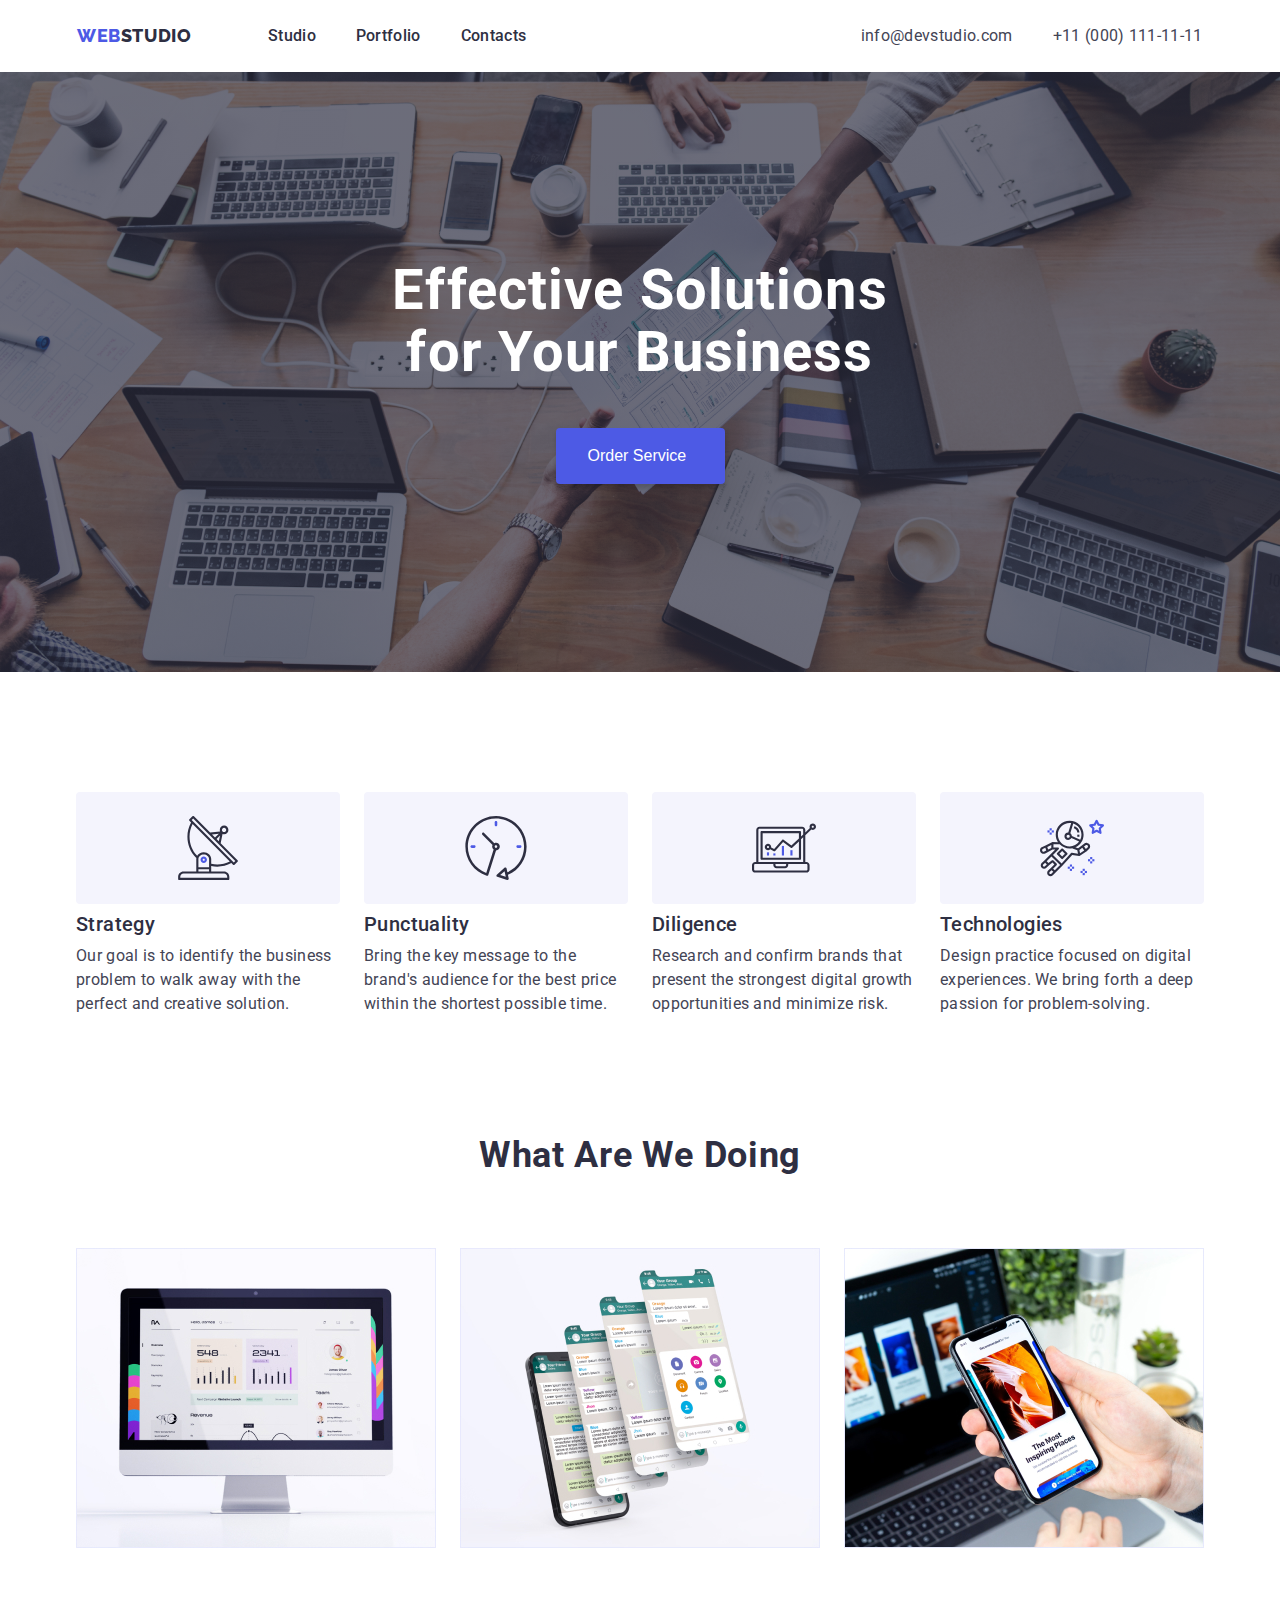
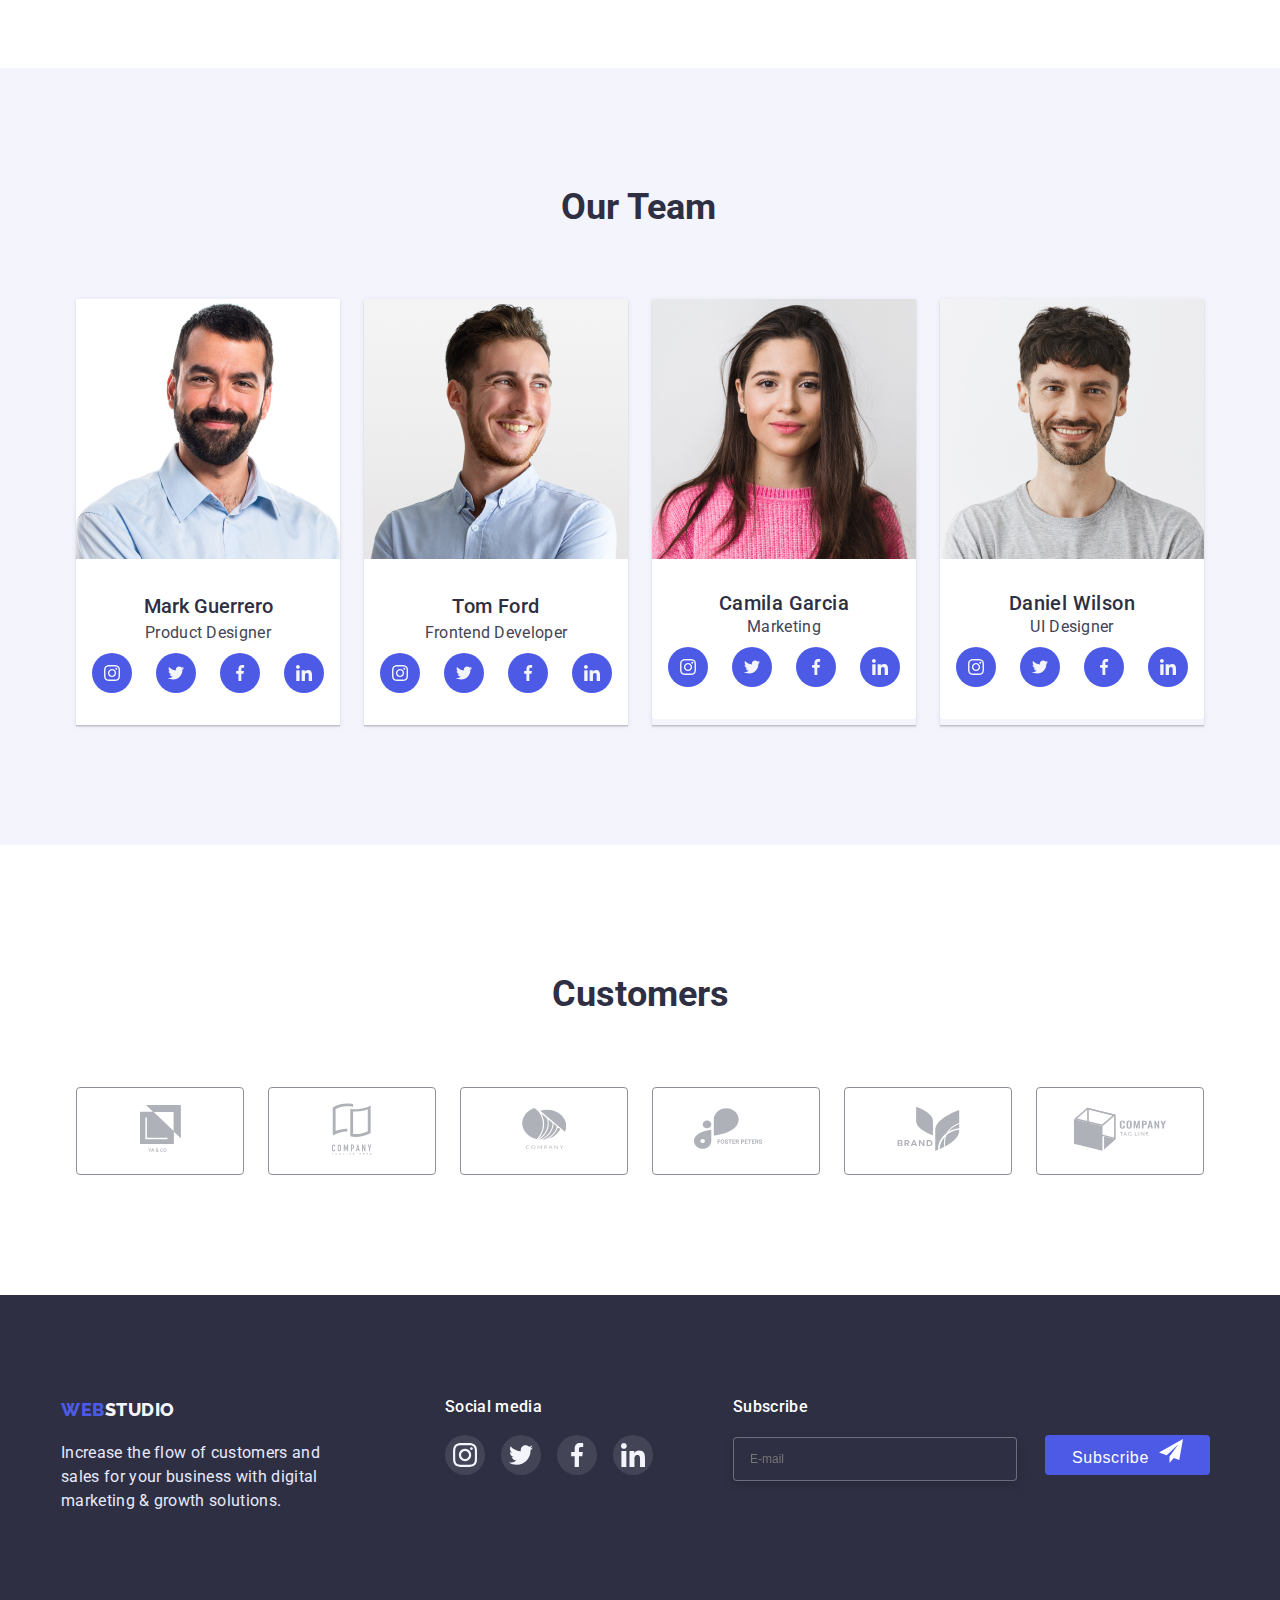
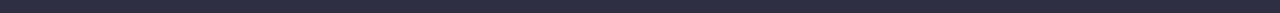
==== commit 1c840768: "Update index.html" ====
--- a/index.html
+++ b/index.html
@@ -48,17 +48,17 @@
            <span4 class="name__fr">Name</span4>
         </label>
             <input class="forma__hp12" type="text" name="Name">
-            <a class="forma__person" href="#"><svg class="forma__person" width="12" height="12"><use href="./images/symbol-defs.svg#icon--c"></use></svg></a>
+            <a class="forma__person" href="#"><svg class="forma__person" width="12" height="12"><use href="./images/symbol-defs.svg#gmail"></use></svg></a>
         <label for="jaffa" class="conect">
         <span3 class="conect__pol">Phone</span3>
         </label>
             <input  class="forma__len" type="tel" name="Phone">
-            <a class="forma__telefon" href="#"><svg class="forma__telefon" widht="13" height="13"><use href="./images/symbol-defs.svg#icon--b"></use></svg></a>
+            <a class="forma__telefon" href="#"><svg class="forma__telefon" width="13" height="13"><use href="./images/symbol-defs.svg#mobilka"></use></svg></a>
         <label for="mersy" class="conect">
          <span3 class="conect__ita">Email</span3>
         </label>
           <input class="forma__macb" type="email" name="Email">
-          <a class="forma__poshta" href="#"><svg class="forma__poshta" widht="15" height="12"><use href="./images/symbol-defs.svg#icon--a"></use></svg></a>
+          <a class="forma__poshta" href="#"><svg class="forma__poshta" width="15" height="12"><use href="./images/symbol-defs.svg#person"></use></svg></a>
         <label for="pineee" class="coments">
         <span3 class="coments__chi">Comment</span3>
         </label>
@@ -369,6 +369,14 @@
     </li>
    </ul>
 </div>
+<div class="footer3">
+    <form class="page" name="signup_form" autocomplete="on" novalidate>
+    <label for="label" class="subscribe"><p class="subscribe__rosulka">Subscribe</p></label>
+      <input id="label" class="subscribe__net" type="email" name="subsribse na"
+      placeholder="E-mail" />
+   <button class="stud" type="submit"><span1 class="stud__text">Subscribe</span1><svg  class="stud__telegraf" width="24" height="24"><use href="./images/symbol-defs.svg#icon-icon-send"></use></svg></button>
+  </form>
+</div>
 </div>
  </footer>
  <script src="./js/modal.js"></script>
--- a/css/styles.css
+++ b/css/styles.css
@@ -944,6 +944,7 @@
 line-height: 1.5;
 letter-spacing: 0.02em;
 color: #FFFFFF;
+margin-bottom: 16px;
 }
 .footer2{
     padding-top: 100px;
@@ -1009,7 +1010,6 @@
         position: absolute;
         transform: translate(-50%, -50%);
        width:  408px;
-       height: 584px;
         left: 50%;
         top: 50%;
         border-radius: 4px;
@@ -1030,155 +1030,149 @@
         letter-spacing: 0.03em;
         color: #212121;
         margin-left: 24px;
+        margin-bottom: 16px;
         }
         .name__fr{
-            width: 22px;
-            height: 14px;
-            left: 576px;
-            top: 296px;
+            font-style: normal;
+            font-weight: 400;
+            font-size: 12px;
+            line-height: 1.2;
+            letter-spacing: 0.01em;
+            color: #757575;
+            margin-left: 24px;
+            margin-top: 16px;
+            margin-bottom: 4px;
+        }
+        .conect__pol{
             font-style: normal;
             font-weight: 400;
             font-size: 12px;
             line-height: 14px;
             letter-spacing: 0.01em;
             color: #757575;
-            margin-left: 40px;
-            margin-top: 12px;
-            margin-bottom: 4px;
-        }
-        .conect__pol{
-            width: 58px;
-            height: 14px;
-            left: 576px;
-            top: 364px;
+           margin-left: 24px; 
+           margin-top: 8px;
+           margin-bottom: 4px;
+        }
+        .forma__hp12{
+            height: 40px;
+            width: 322px;
+            border: 1px solid rgba(33, 33, 33, 0.2);
+            border-radius: 4px;
+            position: relative;
+            margin-left: 22px;
+            outline: none;
+        padding-left: 38px;
+        margin-top: 4px;
+        margin-bottom: 8px;
+        }
+        
+        .forma__hp12:focus+ .forma__person{
+        fill: #404BBF;
+        outline: none;
+        }
+        .forma__len:focus + .forma__telefon{
+            fill: #404BBF;
+            outline: none; 
+        }
+        .forma__macb:focus+ .forma__poshta{
+            fill: #404BBF;
+        outline: none;
+        }
+        .forma__macb{
+            height: 40px;
+            width: 322px;
+            border: 1px solid rgba(33, 33, 33, 0.2);
+            border-radius: 4px;
+            position: relative;
+            margin-left: 22px;
+            outline: none;
+            padding-left: 38px;
+            margin-top: 4px;
+            margin-bottom: 8px;
+
+        }
+        .forma__macb:focus{
+            border: 1px solid #404BBF; 
+        }
+        .forma__len{
+            height: 40px;
+            width: 322px;
+            border: 1px solid rgba(33, 33, 33, 0.2);
+            border-radius: 4px;
+            position: relative;
+            margin-left: 22px;
+            outline: none;
+            padding-left: 38px;
+            margin-top: 4px;
+            margin-bottom: 8px ;
+        }
+        .forma__len:focus{
+            border: 1px solid #404BBF; 
+        }
+        .forma__blb{
+            height: 120px;
+            width: 344px;
+            outline: none;
+            border: 1px solid rgba(33, 33, 33, 0.2);
+            border-radius: 4px;
+            padding-top: 8px;
+            margin-left: 22px;
+            padding-left: 16px;
+            margin-top: 4px;
+        }
+        .forma__blb:focus{
+            border: 1px solid #404BBF; 
+        }
+        .forma__person{
+            width: 12px;
+        height: 12px;
+        transform: translateY(39px);
+        position: absolute;
+        outline: none;
+        left: 22px;
+        display: inline-block;
+        }
+        .forma__hp12:focus{
+            border: 1px solid #404BBF;  
+        }
+        .forma__telefon{
+            width: 13px;
+        height: 13px;
+        left: 22px;
+        transform: translateY(77px);
+        position: absolute;
+        outline: none;
+        }
+        .forma__poshta{
+            width: 15px;
+        height: 12px;
+        left: 22px;
+        transform: translateY(115px);
+        position: absolute;
+        outline: none;
+        }
+        .coments__chi{
             font-style: normal;
             font-weight: 400;
             font-size: 12px;
             line-height: 14px;
             letter-spacing: 0.01em;
             color: #757575;
-           margin-left: 40px; 
-           margin-top: 10px;
-           margin-bottom: 4px;
-        }
-        .forma__hp12{
-            height: 40px;
-            width: 360px;
-            border: 1px solid rgba(33, 33, 33, 0.2);
-            border-radius: 4px;
-            position: relative;
-            margin-left: 22px;
-            outline: none;
-        }
+            margin-left: 24px; 
+            margin-top: 8px;
+            margin-bottom: 4px;
+         } 
         
-        .forma__hp12:focus+ .forma__person{
-        fill: #2196F3;
-        outline: none;
-        }
-        .forma__len:focus + .forma__telefon{
-            fill: #2196F3;
-            outline: none; 
-        }
-        .forma__macb:focus+ .forma__poshta{
-            fill: #2196F3;
-        outline: none;
-        }
-        .forma__macb{
-            height: 40px;
-            width: 360px;
-            border: 1px solid rgba(33, 33, 33, 0.2);
-            border-radius: 4px;
-            position: relative;
-            margin-left: 22px;
-            outline: none;
-        }
-        .forma__macb:focus{
-            border: 1px solid #2196F3; 
-        }
-        .forma__len{
-            height: 40px;
-            width: 360px;
-            border: 1px solid rgba(33, 33, 33, 0.2);
-            border-radius: 4px;
-            position: relative;
-            margin-left: 22px;
-            outline: none;
-        }
-        .forma__len:focus{
-            border: 1px solid #2196F3; 
-        }
-        .forma__blb{
-            height: 120px;
-            width: 360px;
-            outline: none;
-            border: 1px solid rgba(33, 33, 33, 0.2);
-            border-radius: 4px;
-            padding-top: 12px;
-            margin-left: 22px;
-        }
-        .forma__blb:focus{
-            border: 1px solid #2196F3; 
-        }
-        .forma__person{
-            width: 12px;
-        height: 12px;
-        transform: translateY(-26px);
-        position: absolute;
-        outline: none;
-        left: 28px;
-        top: 84px;
-        display: inline-block;
-        }
-        .forma__hp12:focus{
-            border: 1px solid #2196F3;  
-        }
-        .forma__telefon{
-            width: 13px;
-        height: 13px;
-        left: 28px;
-        transform: translateY(-27px);
-        position: absolute;
-        top: 114px;
-        outline: none;
-        }
-        .forma__poshta{
-            width: 15px;
-        height: 12px;
-        left: 29px;
-        transform: translateY(-26px);
-        position: absolute;
-        top: 142px;
-        outline: none;
-        }
-        .coments__chi{
-            width: 41px;
-            height: 14px;
-            left: 576px;
-            top: 432px;
+        .conect__ita{
             font-style: normal;
             font-weight: 400;
             font-size: 12px;
             line-height: 14px;
             letter-spacing: 0.01em;
             color: #757575;
-            margin-left: 40px; 
-            margin-top: 10px;
-            margin-bottom: 4px;
-         } 
-        
-        .conect__ita{
-            width: 41px;
-            height: 14px;
-            left: 576px;
-            top: 432px;
-            font-style: normal;
-            font-weight: 400;
-            font-size: 12px;
-            line-height: 14px;
-            letter-spacing: 0.01em;
-            color: #757575;
-            margin-left: 40px; 
-           margin-top: 10px;
+            margin-left: 24px; 
+           margin-top: 8px;
            margin-bottom: 4px;
         }
         .hobby{
@@ -1187,6 +1181,12 @@
             margin-top: 20px;
             margin-left: 20px;
             margin-bottom: 30px;
+            font-style: normal;
+            font-weight: 400;
+            font-size: 12px;
+            line-height: 1.2;
+            letter-spacing: 0.04em;
+            color: #757575;
         }
         .value1{
             font-style: normal;
@@ -1202,6 +1202,7 @@
             letter-spacing: 0.03em;
             line-height: 1.3;
             color: #404BBF;
+            margin-left: 5px;
         }
         .forma__telefon:focus{
             fill: #FFFFFF;
@@ -1225,26 +1226,87 @@
             background: #404BBF;
         }
         .button-modal{
-            width: 200px;
-        height: 50px;
-        left: 700px;
-        top: 712px;
-        background: #2196F3;
-        box-shadow: 0px 4px 4px rgba(0, 0, 0, 0.15);
-        border-radius: 4px;
-        margin-left: 164px;
-        margin-right: 164px;
+            display: flex;
+            justify-content: center;
+            padding: 16px 32px;
+            width: 169px;
+            height: 56px;
+            background: #4D5AE5;
+            box-shadow: 0px 4px 4px rgba(0, 0, 0, 0.15);
+            border-radius: 4px;
+            border: none;
+            margin-left: 119px;
+        margin-bottom: 24px;
         }
         .title-modal{
-        font-style: normal;
-        font-weight: 700;
-        font-size: 16px;
-        line-height: 30px;
-        display: flex;
-        align-items: center;
-        text-align: center;
-        letter-spacing: 0.06em;
-        color: #FFFFFF;
-        margin-left: 46px;
+            font-style: normal;
+            font-weight: 500;
+            font-size: 16px;
+            line-height: 24px;
+            display: flex;
+            align-items: center;
+            text-align: center;
+            letter-spacing: 0.04em;
+            color: #FFFFFF;
+            flex: none;
+            order: 0;
+            flex-grow: 0;
+        }
+        .page{
+            width: 570px;
+        height: 86px;
+        left: 815px;
+        top: 2748px;
         
-        }+        }
+        .subscribe__rosulka{
+            margin-bottom: 16px;
+            font-style: normal;
+            font-weight: 500;
+            font-size: 16px;
+            line-height: 1.5;
+            letter-spacing: 0.02em;
+            color: #FFFFFF;
+            }
+            .subscribe__net{
+                height: 40px;
+                width: 264px;
+                border-radius: 4px;
+                border: 1px solid rgba(255, 255, 255, 0.3);
+                filter: drop-shadow(0px 4px 4px rgba(0, 0, 0, 0.15));
+                background: #2E2F42;
+                font-style: normal;
+                font-weight: 400;
+                font-size: 12px;
+                line-height: 24px;
+                color: rgba(255, 255, 255, 0.6);
+                padding-left: 16px;
+
+            }
+            .stud{
+                margin-left: 24px;
+                height: 40px;
+                width: 165px;
+                border-radius: 4px;
+                background: #4D5AE5;
+                border: none;
+
+            }
+                .stud__text{
+                    font-style: normal;
+                    font-weight: 500;
+                    font-size: 16px;
+                    line-height: 1.5;
+                    letter-spacing: 0.04em;
+                    color: #FFFFFF;
+            }
+            .stud__telegraf{
+                margin-left: 10px;
+            }
+            .footer3{
+                padding-top: 100px;
+                margin-left: 80px;
+            }
+            
+
+    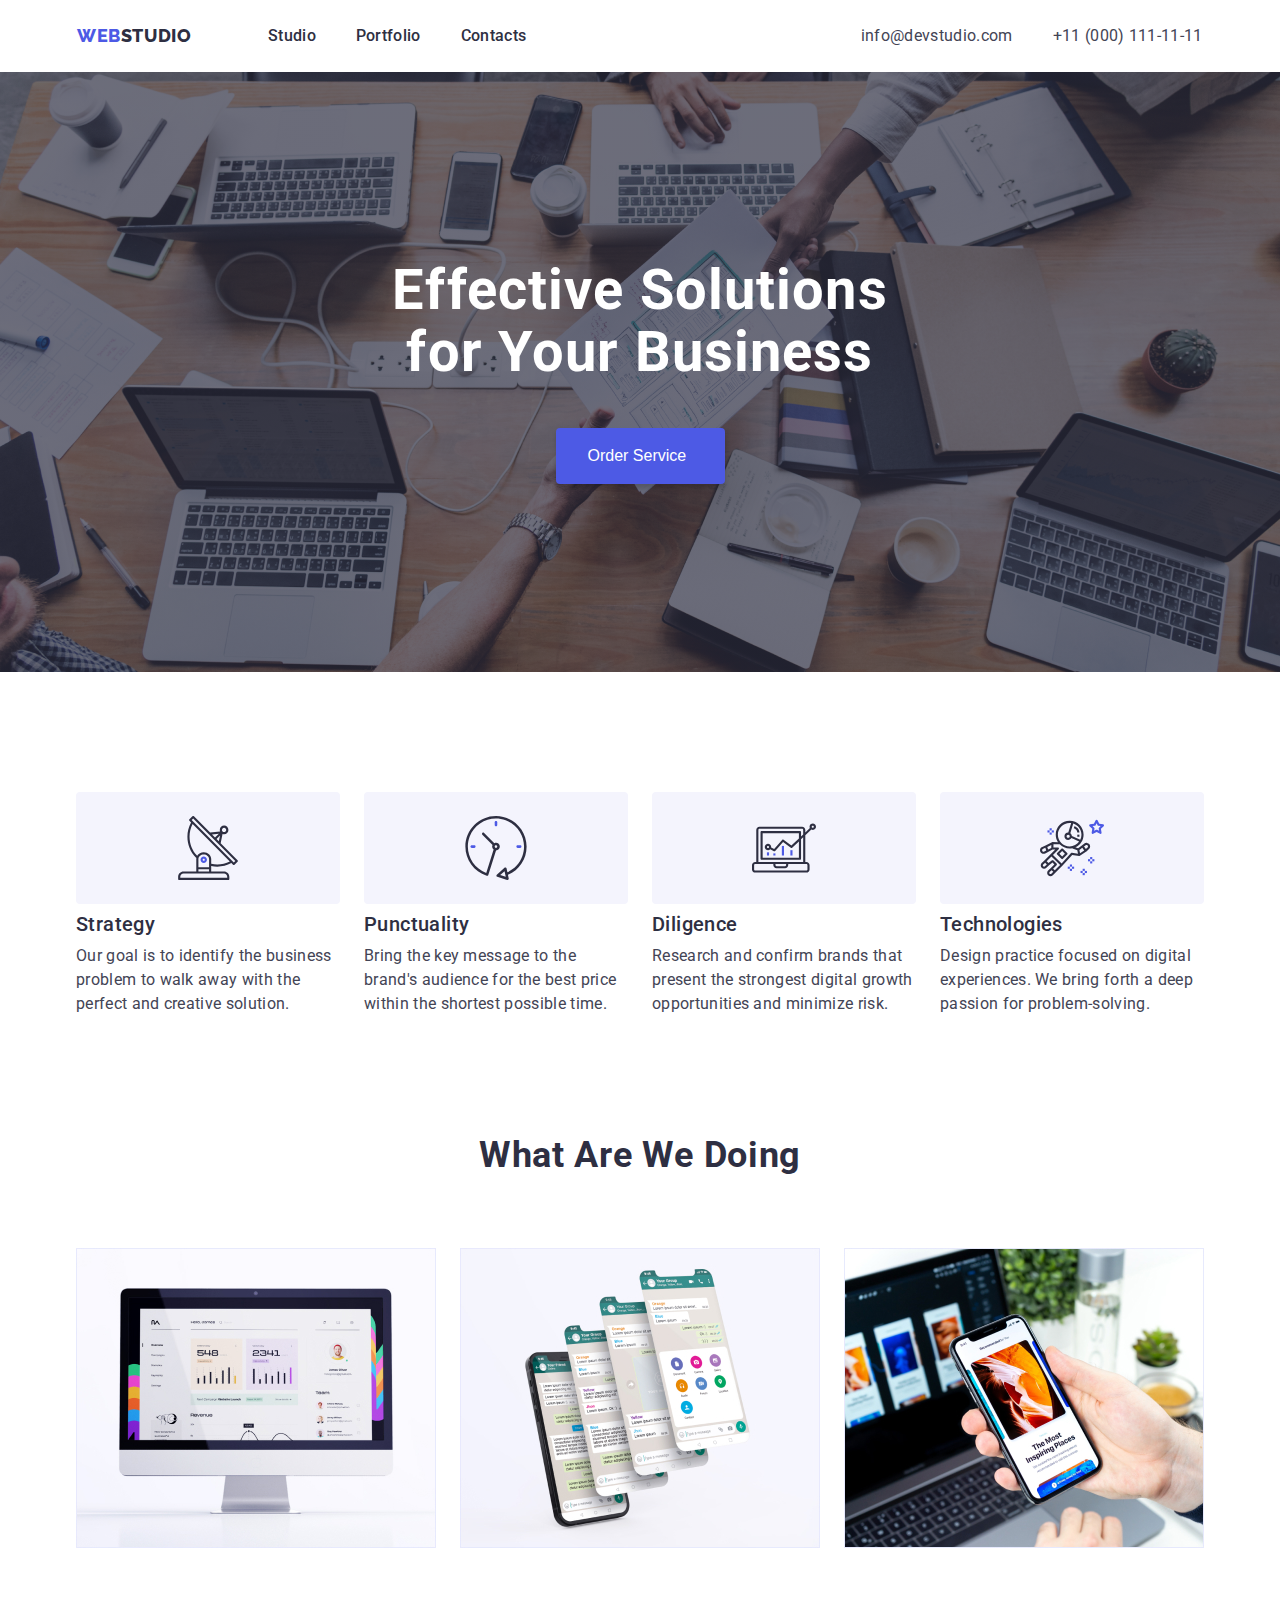
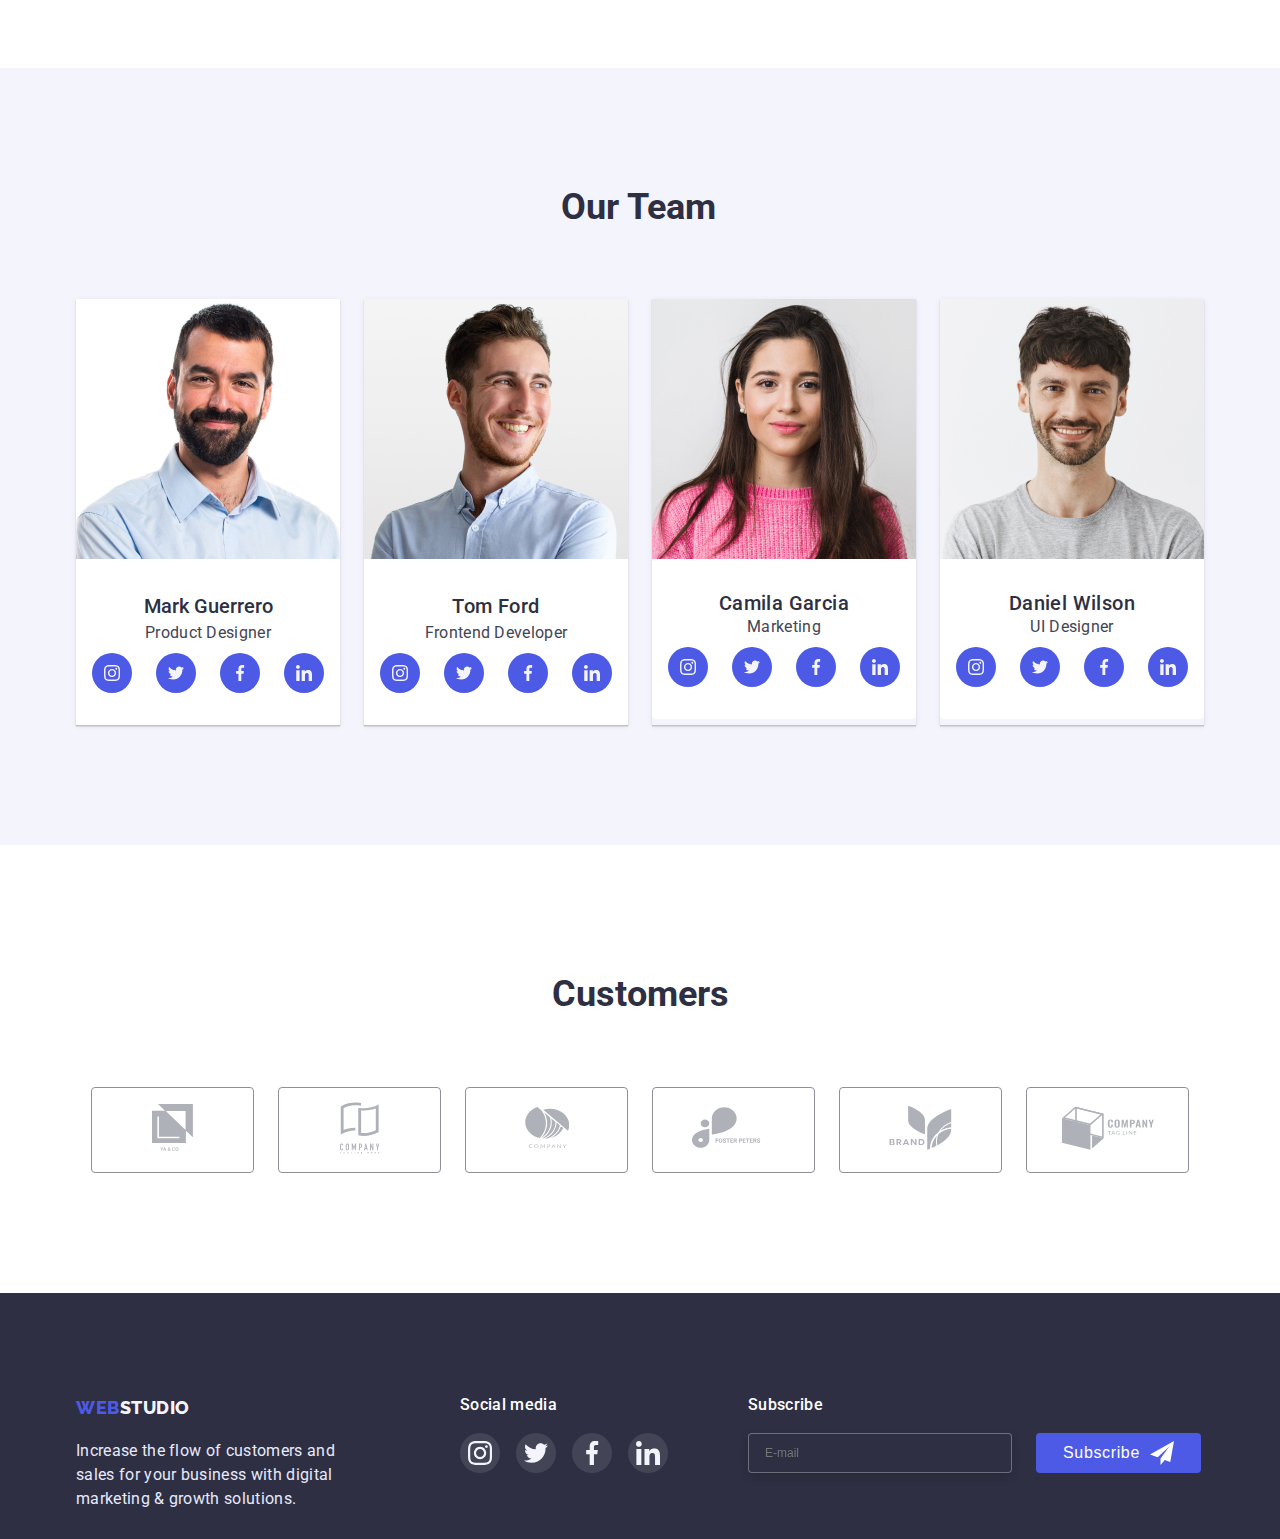
==== commit 40601f19: "Update index.html" ====
--- a/index.html
+++ b/index.html
@@ -5,11 +5,11 @@
     <meta http-equiv="X-UA-Compatible" content="IE=edge">
     <meta name="viewport" content="width=device-width, initial-scale=1.0">
     <title>WebStudio</title>
-    <link rel="stylesheet" href="./css/styles.css">
     <link rel="stylesheet" href="./images/icons.svg">
     <link rel="preconnect" href="https://fonts.googleapis.com">
     <link rel="preconnect" href="https://fonts.gstatic.com" crossorigin>
     <link href="https://fonts.googleapis.com/css2?family=Raleway:wght@800&family=Roboto:wght@400;500;700&display=swap" rel="stylesheet">
+    <link rel="stylesheet" href="./css/styles.css">
 </head>
 <body>
  <header class="header-web">
@@ -44,31 +44,25 @@
         <p class="forma__tutor">
             Leave your contacts and we will call you back
         </p>
-        <label  class="name">
-           <span4 class="name__fr">Name</span4>
-        </label>
+        <label  class="conect">Name</label>
             <input class="forma__hp12" type="text" name="Name">
             <a class="forma__person" href="#"><svg class="forma__person" width="12" height="12"><use href="./images/symbol-defs.svg#gmail"></use></svg></a>
-        <label for="jaffa" class="conect">
-        <span3 class="conect__pol">Phone</span3>
-        </label>
+        <label class="conect">Phone</label>
             <input  class="forma__len" type="tel" name="Phone">
             <a class="forma__telefon" href="#"><svg class="forma__telefon" width="13" height="13"><use href="./images/symbol-defs.svg#mobilka"></use></svg></a>
-        <label for="mersy" class="conect">
-         <span3 class="conect__ita">Email</span3>
-        </label>
+        <label  class="conect">Email</label>
           <input class="forma__macb" type="email" name="Email">
           <a class="forma__poshta" href="#"><svg class="forma__poshta" width="15" height="12"><use href="./images/symbol-defs.svg#person"></use></svg></a>
-        <label for="pineee" class="coments">
-        <span3 class="coments__chi">Comment</span3>
-        </label>
+        <label class="conect">Comment</label>
           <textarea id="comb" class="forma__blb" name="Comment" rows="5" placeholder="Text input" ></textarea>
         
         <label class="hobby">
-            <input  type="checkbox" name="hobby"  value1="I accept the terms and conditions of the" />
+            <input  type="checkbox" name="hobby"  class="value" />
             I accept the terms and conditions of the<a class="hobby__links" href="#">Private Privacy</a>
           </label>
-        <button class="button-modal" type="submit"><span2 class="title-modal">Send</span2></button>
+          <div class="button-forma">
+        <button class="button-modal" type="submit">Send</button>
+    </div>
       </form>
     </div>
     </div>
@@ -372,9 +366,11 @@
 <div class="footer3">
     <form class="page" name="signup_form" autocomplete="on" novalidate>
     <label for="label" class="subscribe"><p class="subscribe__rosulka">Subscribe</p></label>
+    <div class="page-label">
       <input id="label" class="subscribe__net" type="email" name="subsribse na"
       placeholder="E-mail" />
    <button class="stud" type="submit"><span1 class="stud__text">Subscribe</span1><svg  class="stud__telegraf" width="24" height="24"><use href="./images/symbol-defs.svg#icon-icon-send"></use></svg></button>
+</div>
   </form>
 </div>
 </div>
--- a/css/styles.css
+++ b/css/styles.css
@@ -1,3 +1,8 @@
+*,
+*::before,
+*::after{
+    box-sizing: border-box;
+}
 h1,
 h2,
 h3,
@@ -791,7 +796,7 @@
 .container2{
     margin-left: auto;
 margin-right: auto;
-width: 1128px;
+width: 1158px;
 padding-right: 15px;
 padding-left: 15px;
 align-items: center;
@@ -813,7 +818,7 @@
     margin-right: auto;
     padding-right: 15px;
     padding-left: 15px; 
-    width: 1128px;
+    width: 1158px;
 }
 .section4{
     background: #F4F4FD;
@@ -826,7 +831,7 @@
 margin-right: auto;
 padding-right: 15px;
 padding-left: 15px;
-width: 1128px;
+width: 1158px;
 }
 .footer{
     background: #2E2F42;
@@ -851,10 +856,7 @@
 .container12{
     margin-left: auto;
 margin-right: auto;
-padding-right: 15px;
-padding-left: 15px;
-align-items: center;
-width: 1135px;
+width: 1158px;
 }
 .section12{
     background: #FFFFFF;
@@ -975,6 +977,7 @@
 margin-right: 24px;
 fill: #AFB1B8;
 transition: 250ms cubic-bezier(0.4, 0, 0.2, 1);
+cursor: pointer;
 }
 .group:hover {
     border: 1px solid #404BBF;
@@ -1009,19 +1012,19 @@
     .modal{
         position: absolute;
         transform: translate(-50%, -50%);
-       width:  408px;
         left: 50%;
         top: 50%;
         border-radius: 4px;
         background-color: #FFFFFF; 
     box-shadow: 0px 1px 3px rgba(0, 0, 0, 0.12), 0px 1px 1px rgba(0, 0, 0, 0.14), 0px 2px 1px rgba(0, 0, 0, 0.2);  
-    display: block; 
+padding: 72px 24px 24px 24px; 
     }
     .forma{
-        display:grid;
+        display:flex;
+        flex-wrap: wrap;
+        flex-direction: column;
         }
         .forma__tutor{
-            width: 360px;
         font-style: normal;
         font-weight: 500;
         font-size: 16px;
@@ -1029,42 +1032,27 @@
         text-align: center;
         letter-spacing: 0.03em;
         color: #212121;
-        margin-left: 24px;
         margin-bottom: 16px;
         }
-        .name__fr{
+        .conect{
             font-style: normal;
             font-weight: 400;
             font-size: 12px;
             line-height: 1.2;
             letter-spacing: 0.01em;
             color: #757575;
-            margin-left: 24px;
-            margin-top: 16px;
-            margin-bottom: 4px;
-        }
-        .conect__pol{
-            font-style: normal;
-            font-weight: 400;
-            font-size: 12px;
-            line-height: 14px;
-            letter-spacing: 0.01em;
-            color: #757575;
-           margin-left: 24px; 
-           margin-top: 8px;
-           margin-bottom: 4px;
-        }
+        }
+        
         .forma__hp12{
             height: 40px;
-            width: 322px;
+            width: 360px;
             border: 1px solid rgba(33, 33, 33, 0.2);
             border-radius: 4px;
             position: relative;
-            margin-left: 22px;
             outline: none;
-        padding-left: 38px;
         margin-top: 4px;
         margin-bottom: 8px;
+        padding-left: 38px;
         }
         
         .forma__hp12:focus+ .forma__person{
@@ -1081,15 +1069,14 @@
         }
         .forma__macb{
             height: 40px;
-            width: 322px;
+            width: 360px;
             border: 1px solid rgba(33, 33, 33, 0.2);
             border-radius: 4px;
             position: relative;
-            margin-left: 22px;
             outline: none;
-            padding-left: 38px;
             margin-top: 4px;
             margin-bottom: 8px;
+            padding-left: 38px;
 
         }
         .forma__macb:focus{
@@ -1097,29 +1084,27 @@
         }
         .forma__len{
             height: 40px;
-            width: 322px;
+            width: 360px;
             border: 1px solid rgba(33, 33, 33, 0.2);
             border-radius: 4px;
             position: relative;
-            margin-left: 22px;
             outline: none;
-            padding-left: 38px;
             margin-top: 4px;
             margin-bottom: 8px ;
+            padding-left: 38px;
         }
         .forma__len:focus{
             border: 1px solid #404BBF; 
         }
         .forma__blb{
             height: 120px;
-            width: 344px;
+            width: 360px;
             outline: none;
             border: 1px solid rgba(33, 33, 33, 0.2);
             border-radius: 4px;
+            margin-top: 4px;
+            padding-left: 16px;
             padding-top: 8px;
-            margin-left: 22px;
-            padding-left: 16px;
-            margin-top: 4px;
         }
         .forma__blb:focus{
             border: 1px solid #404BBF; 
@@ -1127,7 +1112,7 @@
         .forma__person{
             width: 12px;
         height: 12px;
-        transform: translateY(39px);
+        transform: translateY(37px);
         position: absolute;
         outline: none;
         left: 22px;
@@ -1140,7 +1125,7 @@
             width: 13px;
         height: 13px;
         left: 22px;
-        transform: translateY(77px);
+        transform: translateY(70px);
         position: absolute;
         outline: none;
         }
@@ -1148,7 +1133,7 @@
             width: 15px;
         height: 12px;
         left: 22px;
-        transform: translateY(115px);
+        transform: translateY(103px);
         position: absolute;
         outline: none;
         }
@@ -1178,17 +1163,17 @@
         .hobby{
             width: 360px;
             height: 16px;
-            margin-top: 20px;
-            margin-left: 20px;
-            margin-bottom: 30px;
+            margin-top: 16px;
+            margin-bottom: 24px;
             font-style: normal;
             font-weight: 400;
             font-size: 12px;
             line-height: 1.2;
             letter-spacing: 0.04em;
             color: #757575;
-        }
-        .value1{
+            
+        }
+        .value{
             font-style: normal;
             font-weight: 400;
             font-size: 12px;
@@ -1214,10 +1199,9 @@
         background: #E7E9FC;
 border: 1px solid rgba(0, 0, 0, 0.1);
         border-radius: 50%;
-        margin-top: 24px;
-        margin-right: 24px;
-        margin-bottom: 24px;
-        margin-left: 360px;
+        position: absolute;
+        top: 24px;
+        right: 24px;
         transition: 250ms cubic-bezier(0.4, 0, 0.2, 1);
         cursor: pointer;
         }
@@ -1235,30 +1219,15 @@
             box-shadow: 0px 4px 4px rgba(0, 0, 0, 0.15);
             border-radius: 4px;
             border: none;
-            margin-left: 119px;
-        margin-bottom: 24px;
-        }
-        .title-modal{
-            font-style: normal;
+        font-style: normal;
             font-weight: 500;
             font-size: 16px;
             line-height: 24px;
-            display: flex;
-            align-items: center;
             text-align: center;
             letter-spacing: 0.04em;
             color: #FFFFFF;
-            flex: none;
-            order: 0;
-            flex-grow: 0;
-        }
-        .page{
-            width: 570px;
-        height: 86px;
-        left: 815px;
-        top: 2748px;
+        }
         
-        }
         .subscribe__rosulka{
             margin-bottom: 16px;
             font-style: normal;
@@ -1290,6 +1259,9 @@
                 border-radius: 4px;
                 background: #4D5AE5;
                 border: none;
+                display: flex;
+                justify-content: center;
+                align-items: center;
 
             }
                 .stud__text{
@@ -1306,6 +1278,17 @@
             .footer3{
                 padding-top: 100px;
                 margin-left: 80px;
+                width:453px;
+                height: 80px;
+            }
+            .button-forma{
+                display: flex;
+                align-items: center;
+                justify-content: center;
+                align-content: center;
+            }
+            .page-label{
+                display: flex;
             }
             
 
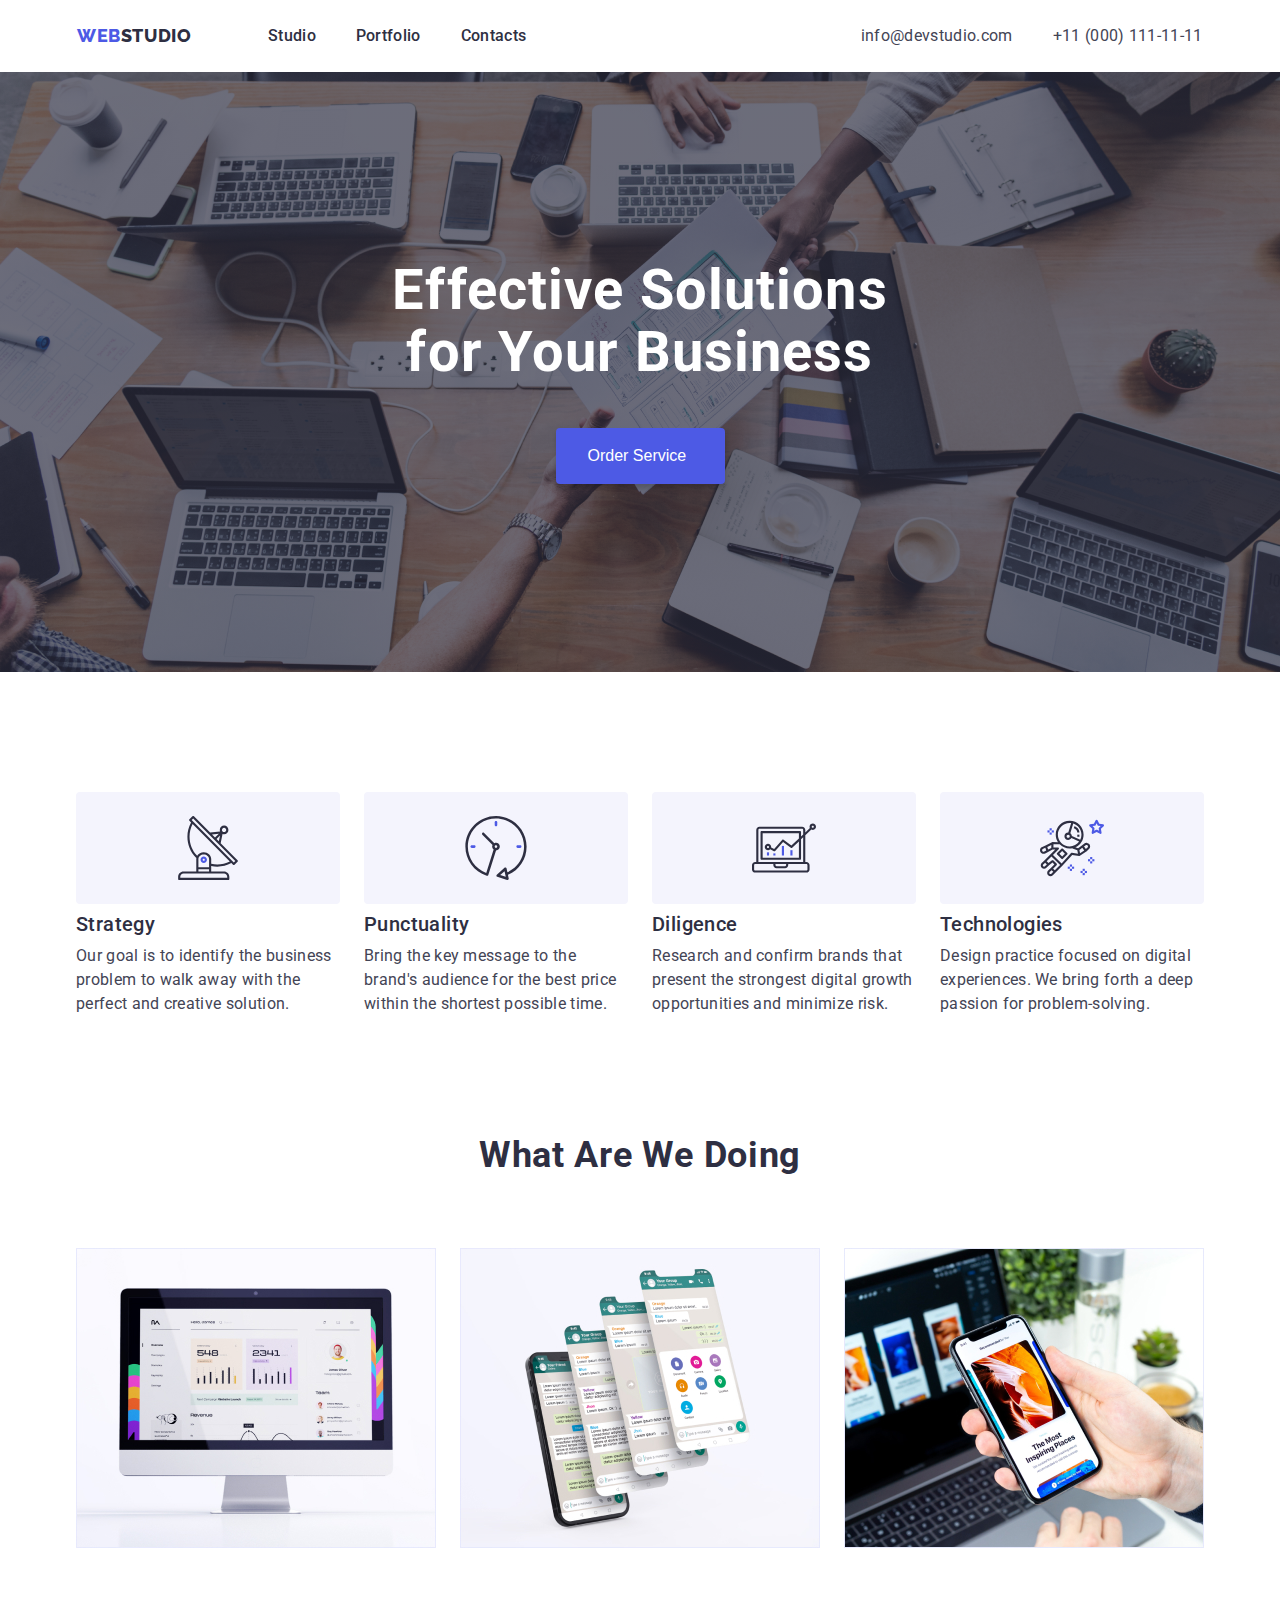
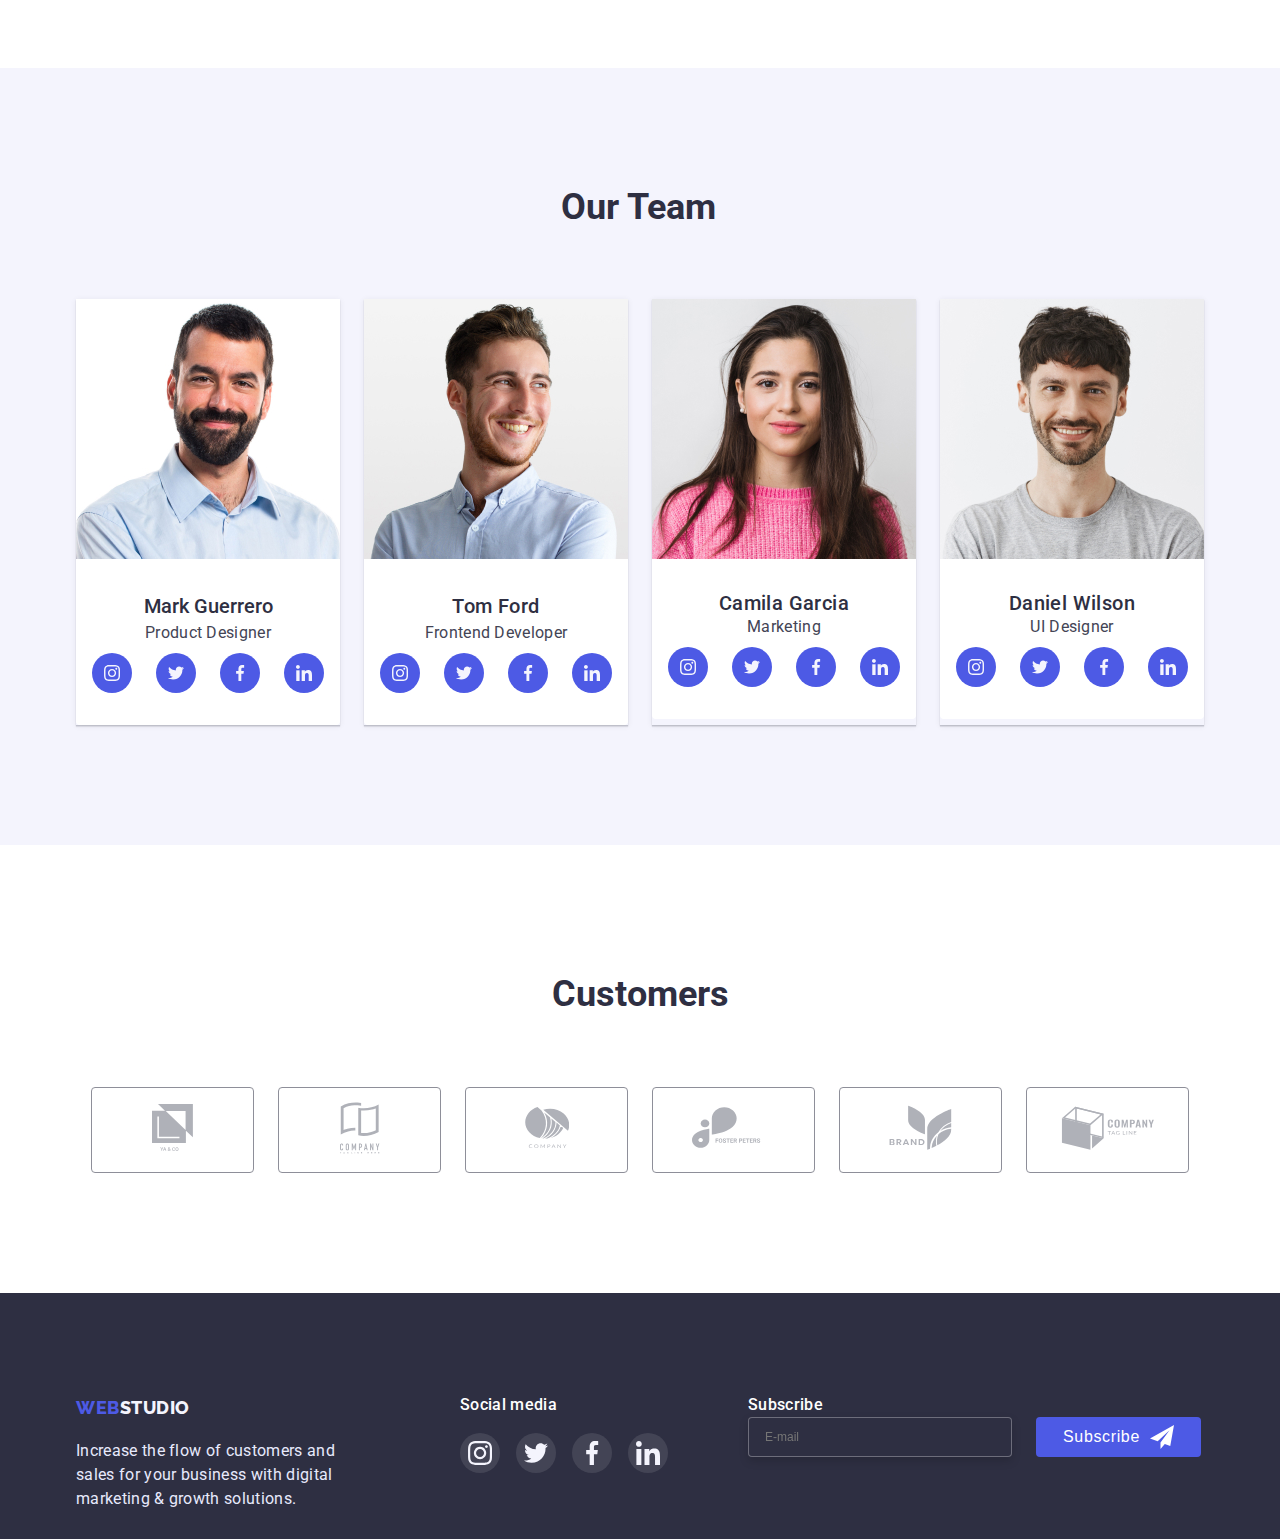
==== commit 28ddb94e: "Update index.html" ====
--- a/index.html
+++ b/index.html
@@ -369,7 +369,7 @@
     <div class="page-label">
       <input id="label" class="subscribe__net" type="email" name="subsribse na"
       placeholder="E-mail" />
-   <button class="stud" type="submit"><span1 class="stud__text">Subscribe</span1><svg  class="stud__telegraf" width="24" height="24"><use href="./images/symbol-defs.svg#icon-icon-send"></use></svg></button>
+   <button class="stud" type="submit">Subscribe<svg  class="stud__telegraf" width="24" height="24"><use href="./images/symbol-defs.svg#icon-icon-send"></use></svg></button>
 </div>
   </form>
 </div>
--- a/css/styles.css
+++ b/css/styles.css
@@ -1227,16 +1227,6 @@
             letter-spacing: 0.04em;
             color: #FFFFFF;
         }
-        
-        .subscribe__rosulka{
-            margin-bottom: 16px;
-            font-style: normal;
-            font-weight: 500;
-            font-size: 16px;
-            line-height: 1.5;
-            letter-spacing: 0.02em;
-            color: #FFFFFF;
-            }
             .subscribe__net{
                 height: 40px;
                 width: 264px;
@@ -1252,6 +1242,15 @@
                 padding-left: 16px;
 
             }
+            .subscribe{
+                margin-bottom: 16px;
+            font-style: normal;
+            font-weight: 500;
+            font-size: 16px;
+            line-height: 1.5;
+            letter-spacing: 0.02em;
+            color: #FFFFFF;
+            }
             .stud{
                 margin-left: 24px;
                 height: 40px;
@@ -1262,16 +1261,15 @@
                 display: flex;
                 justify-content: center;
                 align-items: center;
+                font-style: normal;
+                font-weight: 500;
+                font-size: 16px;
+                line-height: 1.5;
+                letter-spacing: 0.04em;
+                color: #FFFFFF;
 
             }
-                .stud__text{
-                    font-style: normal;
-                    font-weight: 500;
-                    font-size: 16px;
-                    line-height: 1.5;
-                    letter-spacing: 0.04em;
-                    color: #FFFFFF;
-            }
+            
             .stud__telegraf{
                 margin-left: 10px;
             }
